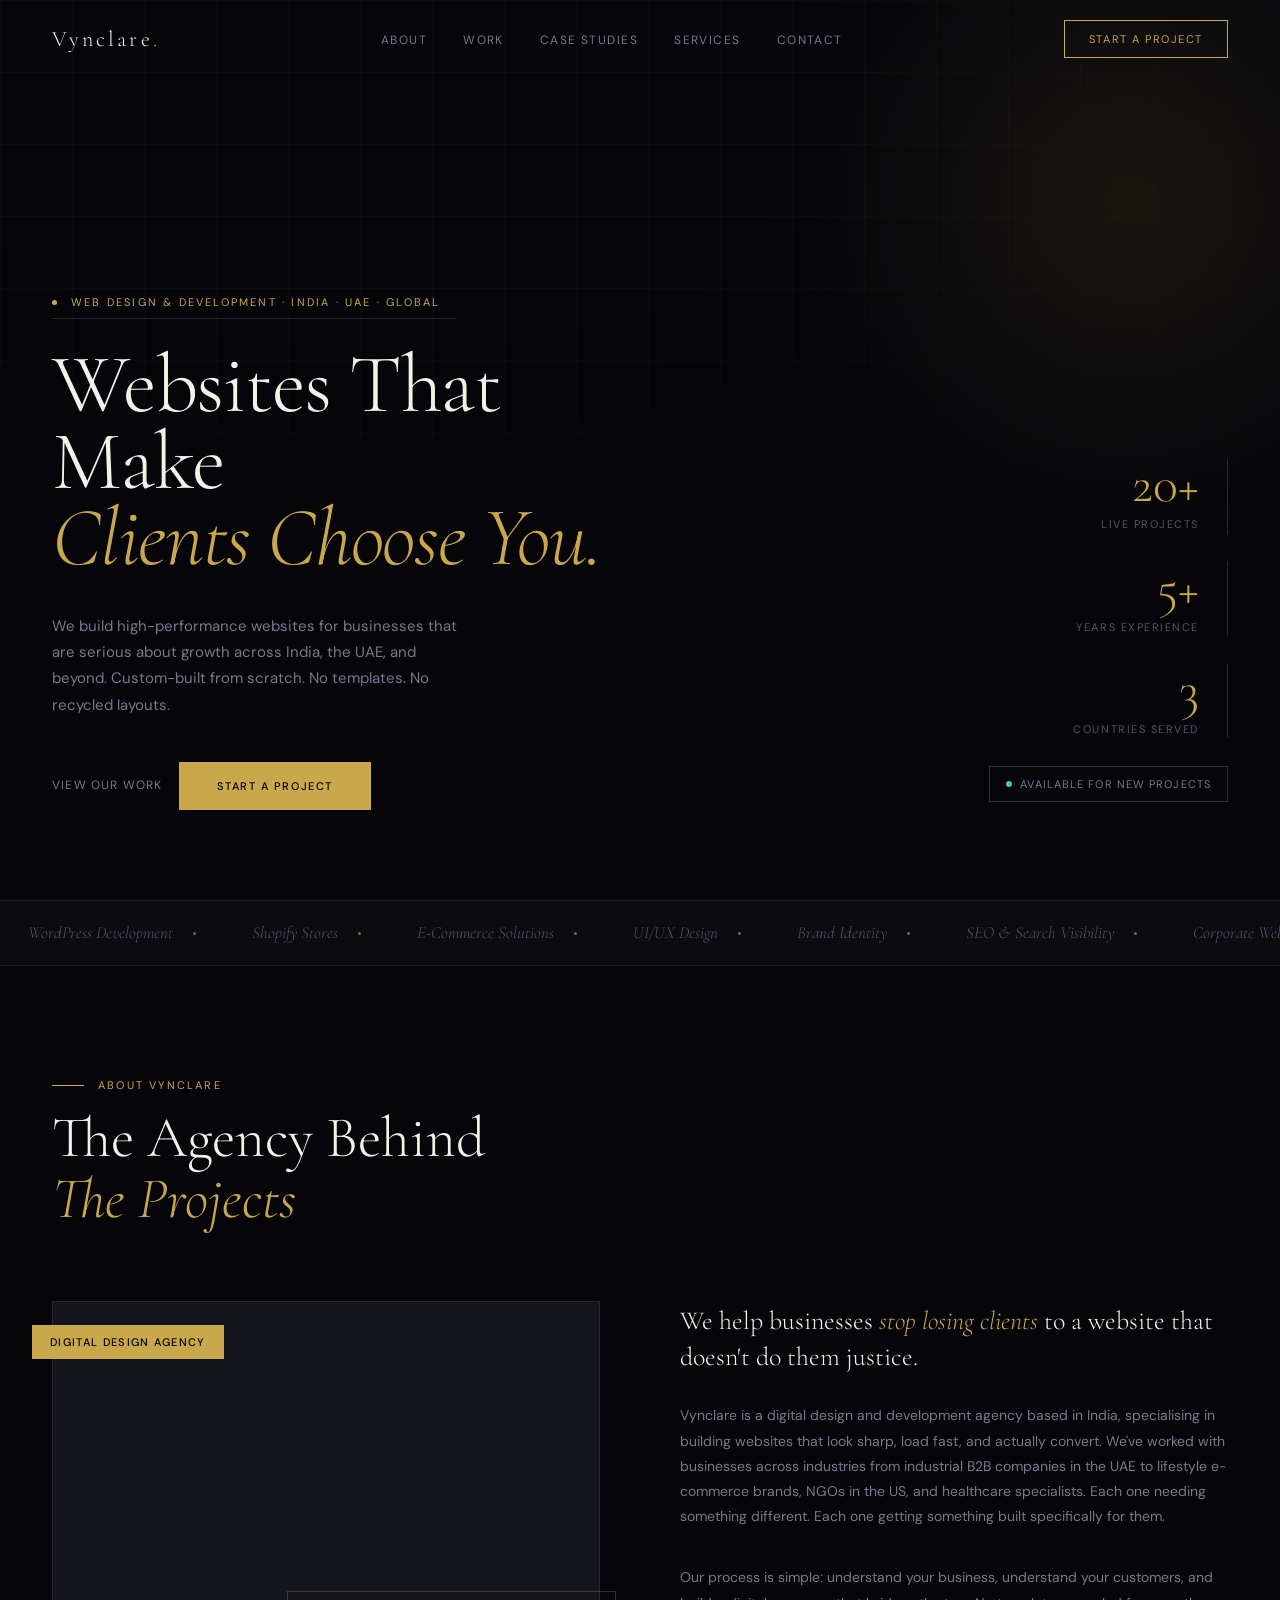
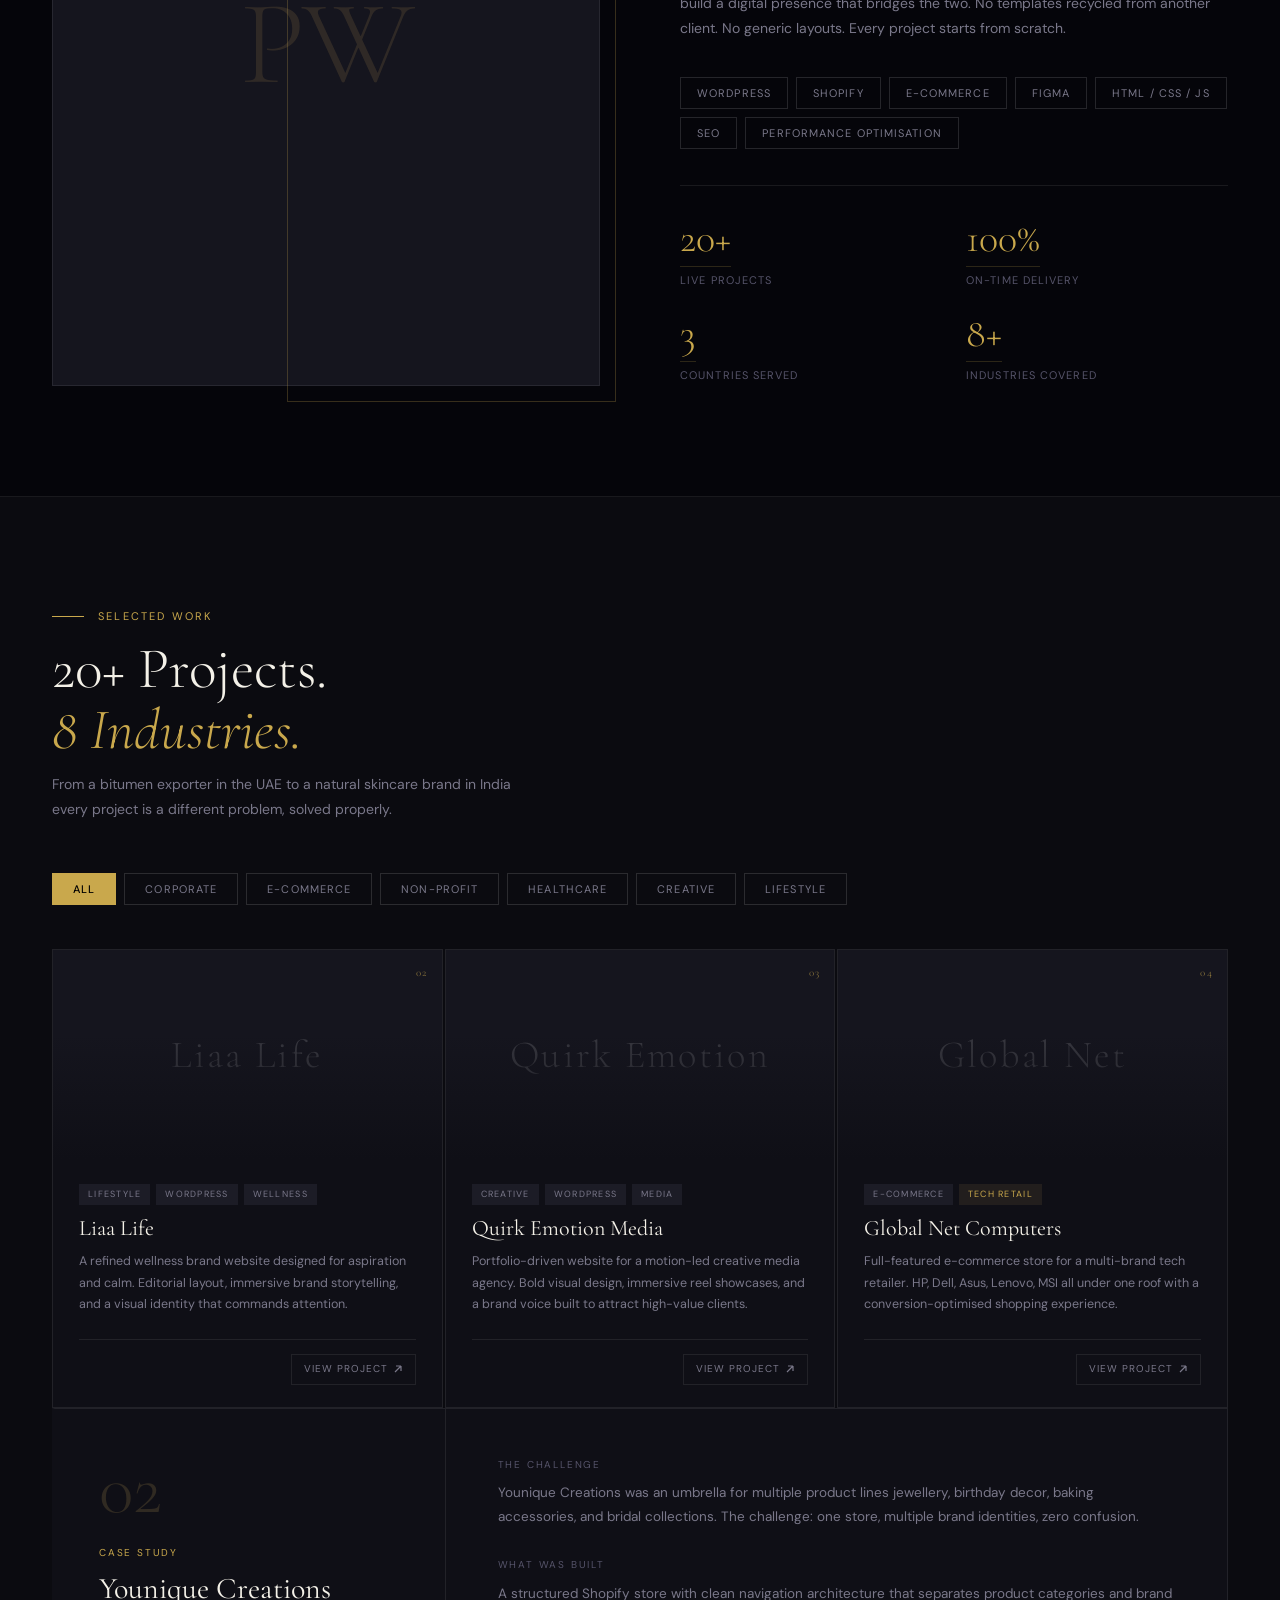
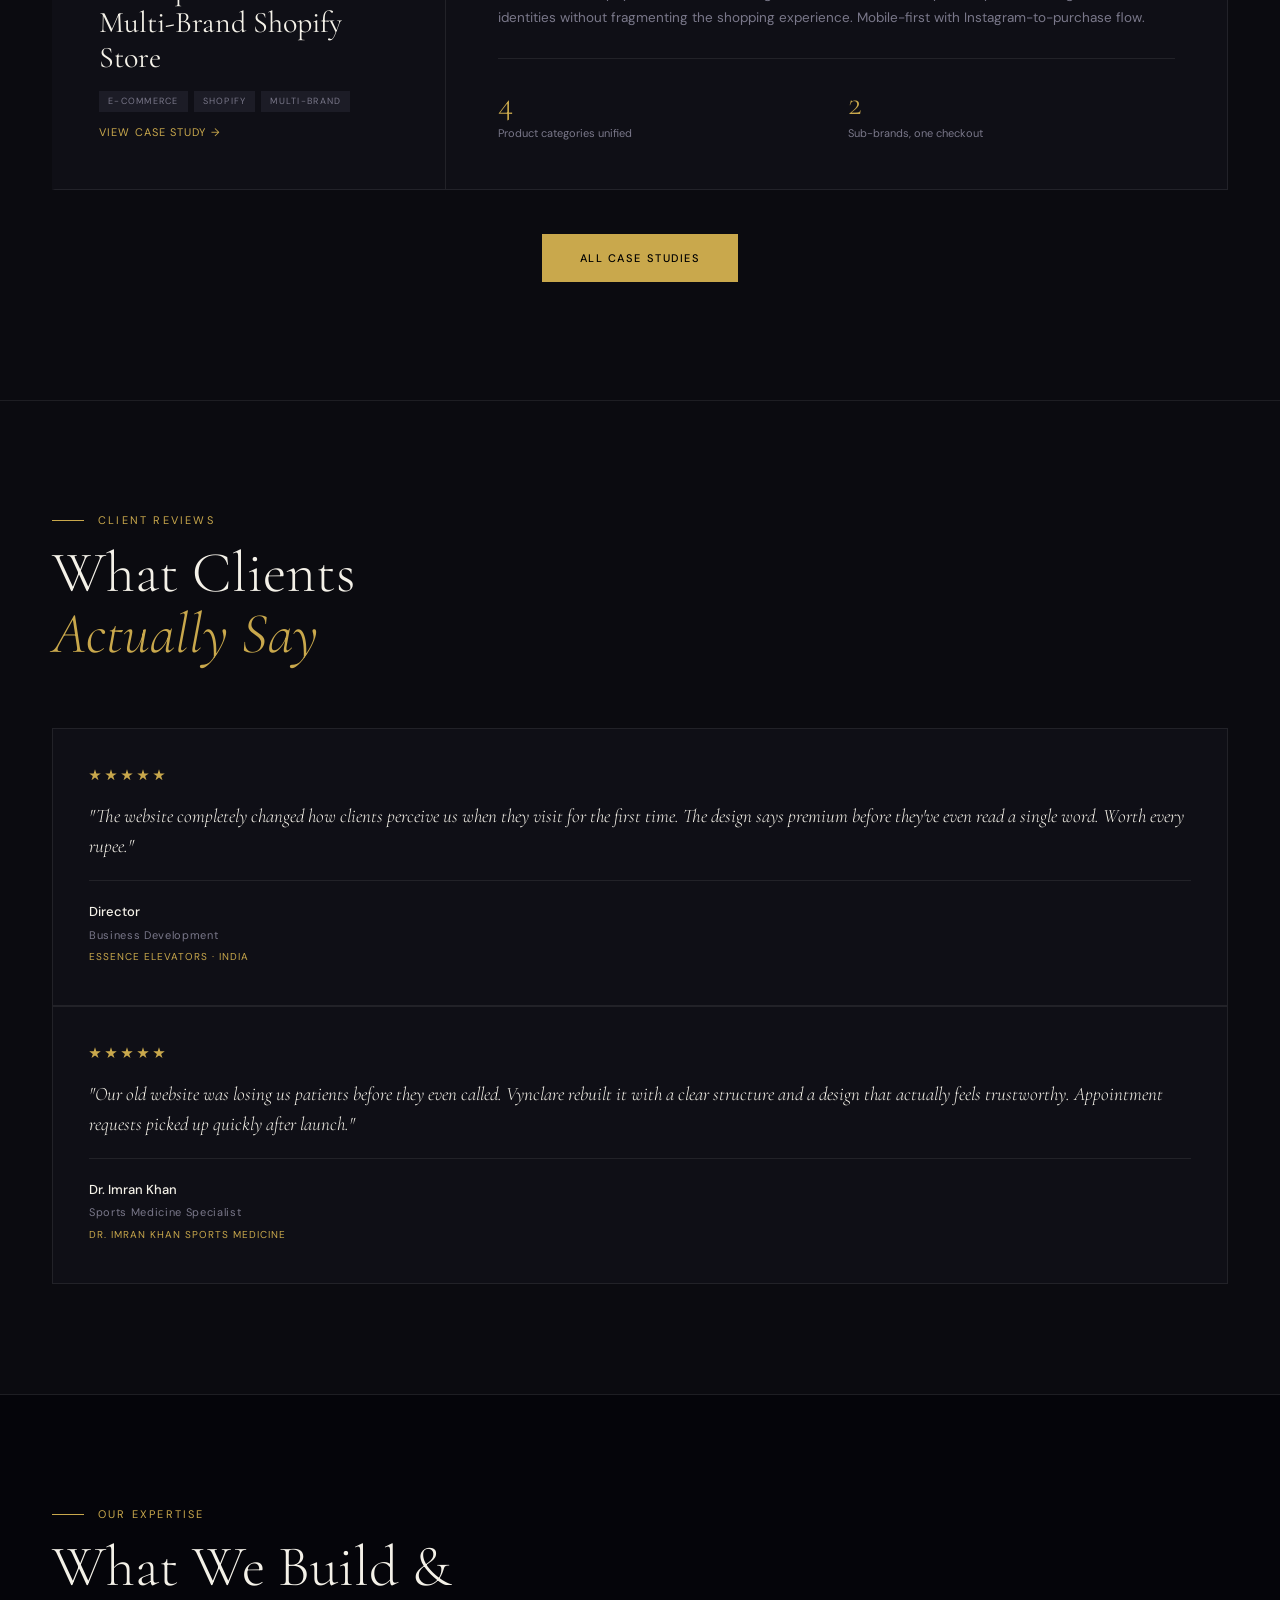
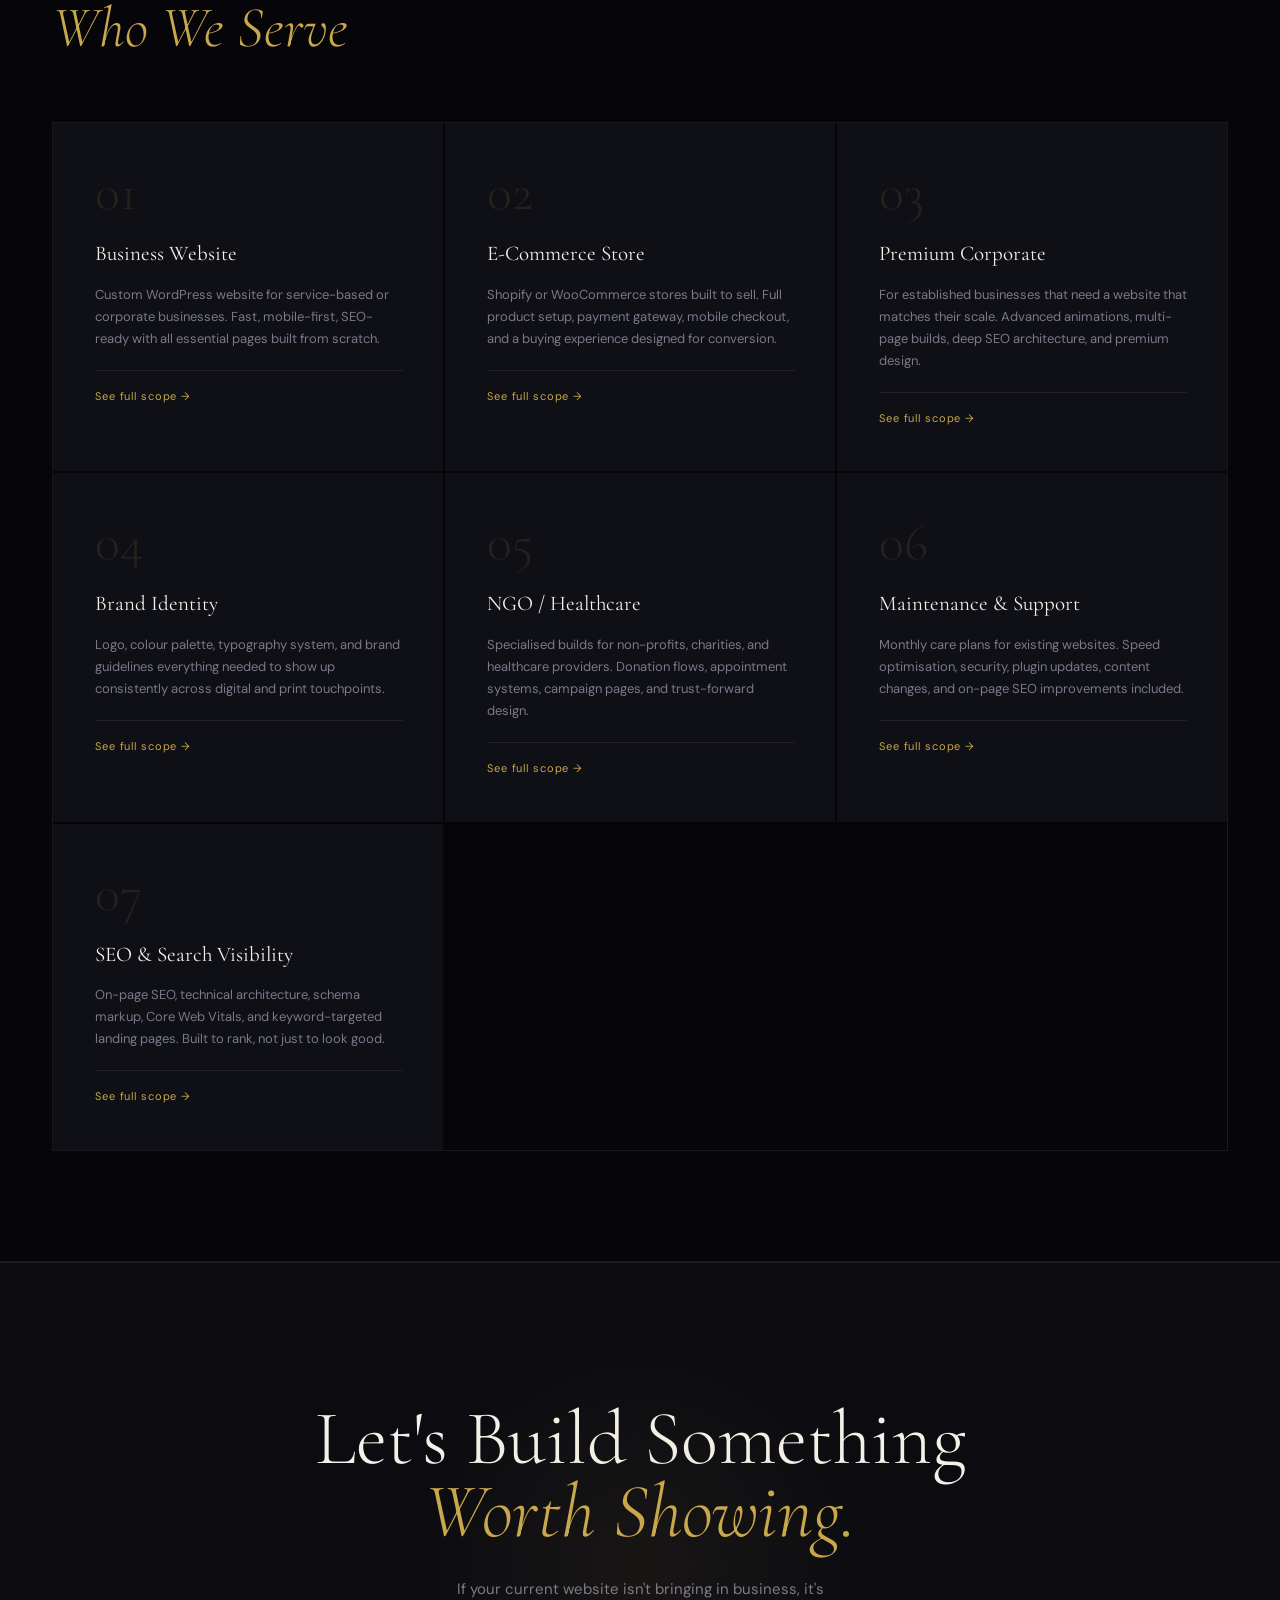
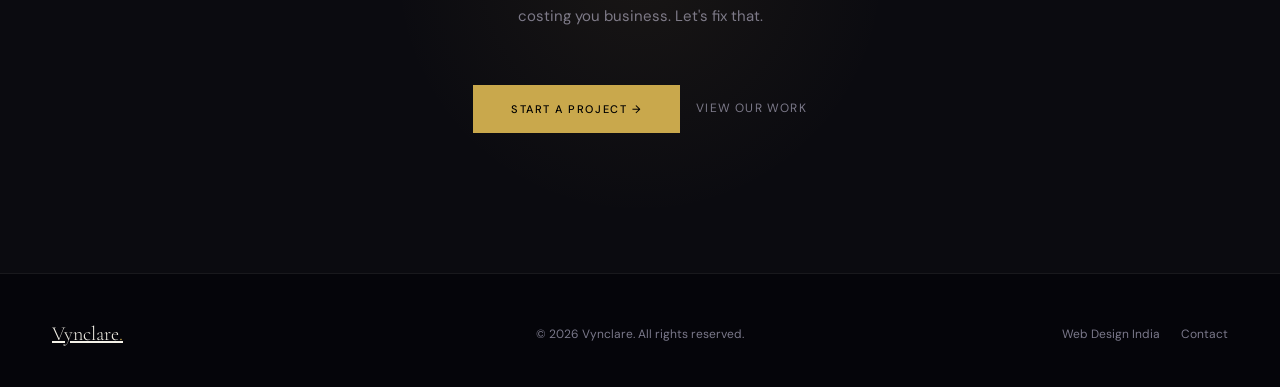
==== index.html @ ded84d5e "Add files via upload" ====
<!DOCTYPE html>
<html lang="en">
<head>
  <meta charset="UTF-8">
  <meta name="viewport" content="width=device-width, initial-scale=1.0">
  <title>Vynclare Web Design & Development Agency India | WordPress, Shopify, E-Commerce</title>
  <meta name="description" content="Vynclare builds high-performance websites for businesses across India, UAE, and beyond. WordPress, Shopify, e-commerce, NGO, healthcare, and premium corporate websites. Custom-built from scratch.">
  <meta name="robots" content="index, follow">
  <link rel="canonical" href="https://vynclare.in/">
  <meta property="og:title" content="Vynclare Web Design & Development Agency India">
  <meta property="og:description" content="Custom WordPress, Shopify, and e-commerce websites for businesses in India, UAE, and globally. 20+ live projects. 5+ years experience.">
  <meta property="og:type" content="website">
  <link rel="preconnect" href="https://fonts.googleapis.com">
  <link rel="preconnect" href="https://fonts.gstatic.com" crossorigin>
  <link href="https://fonts.googleapis.com/css2?family=Cormorant+Garamond:ital,wght@0,300;0,400;0,600;1,300;1,400;1,600&family=DM+Sans:ital,opsz,wght@0,9..40,300;0,9..40,400;0,9..40,500;1,9..40,300&display=swap" rel="stylesheet">
  <link rel="stylesheet" href="style.css">
  <script type="application/ld+json">
  {
    "@context": "https://schema.org",
    "@type": "ProfessionalService",
    "name": "Vynclare",
    "description": "Web design and development agency specialising in WordPress, Shopify, and custom e-commerce websites for businesses across India, UAE, and globally.",
    "url": "https://vynclare.in",
    "areaServed": [
      { "@type": "Country", "name": "India" },
      { "@type": "Country", "name": "United Arab Emirates" },
      { "@type": "Country", "name": "United States" }
    ],
    "serviceType": ["Web Design", "WordPress Development", "Shopify Development", "E-Commerce", "Brand Identity"],
    "knowsAbout": ["WordPress", "Shopify", "E-Commerce", "SEO", "Web Design", "UI/UX"]
  }
  </script>
</head>
<body>

<!-- NAV -->
<nav id="nav">
  <a href="index.html" class="nav-logo">Vynclare<span>.</span></a>
  <ul class="nav-links">
    <li><a href="about.html">About</a></li>
    <li><a href="portfolio.html">Work</a></li>
    <li><a href="case-studies.html">Case Studies</a></li>
    <li><a href="services.html">Services</a></li>
    <li><a href="contact.html">Contact</a></li>
  </ul>
  <a href="contact.html" class="nav-cta">Start a Project</a>
  <button class="ham" id="ham"><span></span><span></span><span></span></button>
</nav>
<div class="mob-menu" id="mob">
  <button class="mob-close" id="mobClose">✕</button>
  <a href="about.html" onclick="closeMob()">About</a>
  <a href="portfolio.html" onclick="closeMob()">Work</a>
  <a href="case-studies.html" onclick="closeMob()">Case Studies</a>
  <a href="services.html" onclick="closeMob()">Services</a>
  <a href="contact.html" onclick="closeMob()">Start a Project</a>
</div>

<!-- HERO -->
<section class="hero">
  <div class="hero-orb"></div>
  <div class="hero-left">
    <div class="hero-eyebrow fade">
      <span class="dot"></span>
      <span>Web Design &amp; Development · India · UAE · Global</span>
    </div>
    <h1 class="hero-title fade">
      Websites That Make<br>
      <em>Clients Choose You.</em>
    </h1>
    <p class="hero-body fade">We build high-performance websites for businesses that are serious about growth across India, the UAE, and beyond. Custom-built from scratch. No templates. No recycled layouts.</p>
    <div class="hero-actions fade">
      <a href="portfolio.html" class="btn-ghost">View Our Work</a>
      <a href="contact.html" class="btn-primary">Start a Project</a>
    </div>
  </div>
  <div class="hero-right">
    <div class="hero-stat-row fade">
      <div class="hero-stat-num">20+</div>
      <div class="hero-stat-label">Live Projects</div>
    </div>
    <div class="hero-stat-row fade">
      <div class="hero-stat-num">5+</div>
      <div class="hero-stat-label">Years Experience</div>
    </div>
    <div class="hero-stat-row fade">
      <div class="hero-stat-num">3</div>
      <div class="hero-stat-label">Countries Served</div>
    </div>
    <div class="hero-avail fade">
      <span class="avail-dot"></span>
      Available for New Projects
    </div>
  </div>
</section>

<!-- MARQUEE -->
<div class="marquee-wrap">
  <div class="marquee-track">
    <span class="marquee-item">WordPress Development <span class="marquee-sep"></span></span>
    <span class="marquee-item">Shopify Stores <span class="marquee-sep"></span></span>
    <span class="marquee-item">E-Commerce Solutions <span class="marquee-sep"></span></span>
    <span class="marquee-item">UI/UX Design <span class="marquee-sep"></span></span>
    <span class="marquee-item">Brand Identity <span class="marquee-sep"></span></span>
    <span class="marquee-item">SEO &amp; Search Visibility <span class="marquee-sep"></span></span>
    <span class="marquee-item">Corporate Websites <span class="marquee-sep"></span></span>
    <span class="marquee-item">Healthcare &amp; NGO <span class="marquee-sep"></span></span>
    <span class="marquee-item">WordPress Development <span class="marquee-sep"></span></span>
    <span class="marquee-item">Shopify Stores <span class="marquee-sep"></span></span>
    <span class="marquee-item">E-Commerce Solutions <span class="marquee-sep"></span></span>
    <span class="marquee-item">UI/UX Design <span class="marquee-sep"></span></span>
    <span class="marquee-item">Brand Identity <span class="marquee-sep"></span></span>
    <span class="marquee-item">SEO &amp; Search Visibility <span class="marquee-sep"></span></span>
    <span class="marquee-item">Corporate Websites <span class="marquee-sep"></span></span>
    <span class="marquee-item">Healthcare &amp; NGO <span class="marquee-sep"></span></span>
  </div>
</div>

<!-- ABOUT SNAPSHOT -->
<section class="section" id="about">
  <div class="section-eyebrow fade"><span class="line"></span><span>About Vynclare</span></div>
  <h2 class="section-title fade">The Agency Behind<br><em>The Projects</em></h2>
  <div class="about-grid">
    <div class="about-img-wrap fade">
      <div class="about-img-box"><div class="about-img-initials">PW</div></div>
      <div class="about-img-accent"></div>
      <div class="about-tag">Digital Design Agency</div>
    </div>
    <div class="about-content">
      <p class="about-lead fade">We help businesses <em>stop losing clients</em> to a website that doesn't do them justice.</p>
      <p class="about-body fade">Vynclare is a digital design and development agency based in India, specialising in building websites that look sharp, load fast, and actually convert. We've worked with businesses across industries from industrial B2B companies in the UAE to lifestyle e-commerce brands, NGOs in the US, and healthcare specialists. Each one needing something different. Each one getting something built specifically for them.</p>
      <p class="about-body fade">Our process is simple: understand your business, understand your customers, and build a digital presence that bridges the two. No templates recycled from another client. No generic layouts. Every project starts from scratch.</p>
      <div class="about-pills fade">
        <span class="pill">WordPress</span><span class="pill">Shopify</span><span class="pill">E-Commerce</span>
        <span class="pill">Figma</span><span class="pill">HTML / CSS / JS</span><span class="pill">SEO</span>
        <span class="pill">Performance Optimisation</span>
      </div>
      <div class="about-numbers fade">
        <div class="about-num-item"><div class="about-num">20+</div><div class="about-num-label">Live Projects</div></div>
        <div class="about-num-item"><div class="about-num">100%</div><div class="about-num-label">On-Time Delivery</div></div>
        <div class="about-num-item"><div class="about-num">3</div><div class="about-num-label">Countries Served</div></div>
        <div class="about-num-item"><div class="about-num">8+</div><div class="about-num-label">Industries Covered</div></div>
      </div>
    </div>
  </div>
</section>

<!-- SELECTED WORK -->
<section class="section" style="background:var(--dark);" id="work">
  <div class="section-eyebrow fade"><span class="line"></span><span>Selected Work</span></div>
  <h2 class="section-title fade">20+ Projects.<br><em>8 Industries.</em></h2>
  <p class="section-sub fade">From a bitumen exporter in the UAE to a natural skincare brand in India every project is a different problem, solved properly.</p>
  <div class="filter-wrap fade">
    <button class="filter-btn active" data-filter="all">All</button>
    <button class="filter-btn" data-filter="corporate">Corporate</button>
    <button class="filter-btn" data-filter="ecommerce">E-Commerce</button>
    <button class="filter-btn" data-filter="nonprofit">Non-Profit</button>
    <button class="filter-btn" data-filter="healthcare">Healthcare</button>
    <button class="filter-btn" data-filter="creative">Creative</button>
    <button class="filter-btn" data-filter="lifestyle">Lifestyle</button>
  </div>
  <div class="projects-grid">
    
    <div class="project-card fade" data-category="lifestyle">
      <div class="card-preview"><div class="card-preview-fallback"><span>Liaa Life</span></div><div class="card-overlay"></div><div class="card-num">02</div></div>
      <div class="card-body">
        <div class="card-tags"><span class="card-tag">Lifestyle</span><span class="card-tag">WordPress</span><span class="card-tag">Wellness</span></div>
        <div class="card-title">Liaa Life</div>
        <p class="card-desc">A refined wellness brand website designed for aspiration and calm. Editorial layout, immersive brand storytelling, and a visual identity that commands attention.</p>
        <div class="card-footer"><a href="portfolio.html" class="card-link">View Project <svg width="10" height="10" viewBox="0 0 10 10" fill="none"><path d="M2 8L8 2M8 2H3M8 2V7" stroke="currentColor" stroke-width="1.2"/></svg></a></div>
      </div>
    </div>
    <div class="project-card fade" data-category="creative">
      <div class="card-preview"><div class="card-preview-fallback"><span>Quirk Emotion</span></div><div class="card-overlay"></div><div class="card-num">03</div></div>
      <div class="card-body">
        <div class="card-tags"><span class="card-tag">Creative</span><span class="card-tag">WordPress</span><span class="card-tag">Media</span></div>
        <div class="card-title">Quirk Emotion Media</div>
        <p class="card-desc">Portfolio-driven website for a motion-led creative media agency. Bold visual design, immersive reel showcases, and a brand voice built to attract high-value clients.</p>
        <div class="card-footer"><a href="portfolio.html" class="card-link">View Project <svg width="10" height="10" viewBox="0 0 10 10" fill="none"><path d="M2 8L8 2M8 2H3M8 2V7" stroke="currentColor" stroke-width="1.2"/></svg></a></div>
      </div>
    </div>
    <div class="project-card fade" data-category="ecommerce">
      <div class="card-preview"><div class="card-preview-fallback"><span>Global Net</span></div><div class="card-overlay"></div><div class="card-num">04</div></div>
      <div class="card-body">
        <div class="card-tags"><span class="card-tag">E-Commerce</span><span class="card-tag gold">Tech Retail</span></div>
        <div class="card-title">Global Net Computers</div>
        <p class="card-desc">Full-featured e-commerce store for a multi-brand tech retailer. HP, Dell, Asus, Lenovo, MSI all under one roof with a conversion-optimised shopping experience.</p>
        <div class="card-footer"><a href="portfolio.html" class="card-link">View Project <svg width="10" height="10" viewBox="0 0 10 10" fill="none"><path d="M2 8L8 2M8 2H3M8 2V7" stroke="currentColor" stroke-width="1.2"/></svg></a></div>
      </div>
    </div>
    
      </div>
    </div>
    <div class="case-study fade">
      <div class="cs-left">
        <div><div class="cs-num">02</div><div class="cs-label">Case Study</div><div class="cs-title">Younique Creations Multi-Brand Shopify Store</div><div class="cs-tags"><span class="card-tag">E-Commerce</span><span class="card-tag">Shopify</span><span class="card-tag">Multi-Brand</span></div></div>
        <a href="case-studies.html#younique" class="cs-link">View Case Study →</a>
      </div>
      <div class="cs-right">
        <div class="cs-challenge"><div class="cs-section-label">The Challenge</div><p class="cs-text">Younique Creations was an umbrella for multiple product lines jewellery, birthday decor, baking accessories, and bridal collections. The challenge: one store, multiple brand identities, zero confusion.</p></div>
        <div class="cs-challenge"><div class="cs-section-label">What Was Built</div><p class="cs-text">A structured Shopify store with clean navigation architecture that separates product categories and brand identities without fragmenting the shopping experience. Mobile-first with Instagram-to-purchase flow.</p></div>
        <div class="cs-results"><div><div class="cs-result-num">4</div><div class="cs-result-label">Product categories unified</div></div><div><div class="cs-result-num">2</div><div class="cs-result-label">Sub-brands, one checkout</div></div></div>
      </div>
    </div>
  </div>
  <div style="text-align:center; margin-top:44px;">
    <a href="case-studies.html" class="btn-primary fade">All Case Studies</a>
  </div>
</section>

<!-- TESTIMONIALS -->
<section class="section" style="background:var(--dark);" id="reviews">
  <div class="section-eyebrow fade"><span class="line"></span><span>Client Reviews</span></div>
  <h2 class="section-title fade">What Clients<br><em>Actually Say</em></h2>
  <div class="testimonials-grid">
    
    </div>
    <div class="testi-card fade">
      <div class="testi-stars"><span class="testi-star"></span><span class="testi-star"></span><span class="testi-star"></span><span class="testi-star"></span><span class="testi-star"></span></div>
      <p class="testi-quote">"The website completely changed how clients perceive us when they visit for the first time. The design says premium before they've even read a single word. Worth every rupee."</p>
      <div class="testi-author"><div class="testi-name">Director</div><div class="testi-role">Business Development</div><div class="testi-company">Essence Elevators · India</div></div>
    </div>
    <div class="testi-card fade">
      <div class="testi-stars"><span class="testi-star"></span><span class="testi-star"></span><span class="testi-star"></span><span class="testi-star"></span><span class="testi-star"></span></div>
      <p class="testi-quote">"Our old website was losing us patients before they even called. Vynclare rebuilt it with a clear structure and a design that actually feels trustworthy. Appointment requests picked up quickly after launch."</p>
      <div class="testi-author"><div class="testi-name">Dr. Imran Khan</div><div class="testi-role">Sports Medicine Specialist</div><div class="testi-company">Dr. Imran Khan Sports Medicine</div></div>
    </div>
  </div>
</section>

<!-- SERVICES OVERVIEW -->
<section class="section">
  <div class="section-eyebrow fade"><span class="line"></span><span>Our Expertise</span></div>
  <h2 class="section-title fade">What We Build &amp;<br><em>Who We Serve</em></h2>
  <div class="services-grid">
    <div class="service-item fade"><div class="service-num">01</div><div class="service-title">Business Website</div><p class="service-desc">Custom WordPress website for service-based or corporate businesses. Fast, mobile-first, SEO-ready with all essential pages built from scratch.</p><div class="service-price"><a href="services.html#business-website" style="color:var(--gold); text-decoration:none;">See full scope →</a></div></div>
    <div class="service-item fade"><div class="service-num">02</div><div class="service-title">E-Commerce Store</div><p class="service-desc">Shopify or WooCommerce stores built to sell. Full product setup, payment gateway, mobile checkout, and a buying experience designed for conversion.</p><div class="service-price"><a href="services.html#ecommerce" style="color:var(--gold); text-decoration:none;">See full scope →</a></div></div>
    <div class="service-item fade"><div class="service-num">03</div><div class="service-title">Premium Corporate</div><p class="service-desc">For established businesses that need a website that matches their scale. Advanced animations, multi-page builds, deep SEO architecture, and premium design.</p><div class="service-price"><a href="services.html#premium-corporate" style="color:var(--gold); text-decoration:none;">See full scope →</a></div></div>
    <div class="service-item fade"><div class="service-num">04</div><div class="service-title">Brand Identity</div><p class="service-desc">Logo, colour palette, typography system, and brand guidelines everything needed to show up consistently across digital and print touchpoints.</p><div class="service-price"><a href="services.html#brand-identity" style="color:var(--gold); text-decoration:none;">See full scope →</a></div></div>
    <div class="service-item fade"><div class="service-num">05</div><div class="service-title">NGO / Healthcare</div><p class="service-desc">Specialised builds for non-profits, charities, and healthcare providers. Donation flows, appointment systems, campaign pages, and trust-forward design.</p><div class="service-price"><a href="services.html#ngo-healthcare" style="color:var(--gold); text-decoration:none;">See full scope →</a></div></div>
    <div class="service-item fade"><div class="service-num">06</div><div class="service-title">Maintenance &amp; Support</div><p class="service-desc">Monthly care plans for existing websites. Speed optimisation, security, plugin updates, content changes, and on-page SEO improvements included.</p><div class="service-price"><a href="services.html#maintenance" style="color:var(--gold); text-decoration:none;">See full scope →</a></div></div>
<div class="service-item fade"><div class="service-num">07</div><div class="service-title">SEO &amp; Search Visibility</div><p class="service-desc">On-page SEO, technical architecture, schema markup, Core Web Vitals, and keyword-targeted landing pages. Built to rank, not just to look good.</p><div class="service-price"><a href="services.html#seo" style="color:var(--gold); text-decoration:none;">See full scope &#8594;</a></div></div>
  </div>
</section>

<!-- CTA -->
<section class="cta-section">
  <div class="cta-title fade">Let's Build Something<br><em>Worth Showing.</em></div>
  <p class="cta-sub fade">If your current website isn't bringing in business, it's costing you business. Let's fix that.</p>
  <div class="cta-actions fade">
    <a href="contact.html" class="btn-primary">Start a Project →</a>
    <a href="portfolio.html" class="btn-ghost">View Our Work</a>
  </div>
</section>

<!-- FOOTER -->
<footer>
  <a href="index.html" class="footer-logo">Vynclare<span>.</span></a>
  <p>© 2026 Vynclare. All rights reserved.</p>
  <div class="footer-right">
    <a href="web-design-agency-india.html" style="color:var(--muted); font-size:12px; text-decoration:none; margin-right:18px;">Web Design India</a>
    <a href="contact.html" style="color:var(--muted); font-size:12px; text-decoration:none;">Contact</a>
  </div>
</footer>

<script src="script.js"></script>
</body>
</html>
---- style.css ----
*,*::before,*::after{box-sizing:border-box;margin:0;padding:0}
:root{
  --black:#06060a;
  --dark:#0c0c12;
  --card:#111118;
  --card2:#18181f;
  --border:#ffffff10;
  --border2:#ffffff1e;
  --gold:#c8a456;
  --gold2:#e4cc88;
  --goldfaint:rgba(200,164,86,.08);
  --white:#f5f2ea;
  --muted:#7e7c8a;
  --muted2:#5a5866;
  --tag:#1c1c26;
}
html{scroll-behavior:smooth}
body{background:var(--black);color:var(--white);font-family:'DM Sans',sans-serif;font-size:15px;line-height:1.65;overflow-x:hidden}
::selection{background:var(--gold);color:#000}
::-webkit-scrollbar{width:3px}
::-webkit-scrollbar-track{background:var(--black)}
::-webkit-scrollbar-thumb{background:var(--gold)}

/* ── NAV ── */
nav{position:fixed;top:0;left:0;right:0;z-index:200;padding:18px 52px;display:flex;justify-content:space-between;align-items:center;border-bottom:1px solid transparent;transition:border-color .3s,background .3s}
nav.scrolled{background:rgba(6,6,10,.96);border-bottom-color:var(--border);backdrop-filter:blur(12px)}
.nav-logo{font-family:'Cormorant Garamond',serif;font-size:20px;font-weight:300;letter-spacing:.1em;color:var(--white);text-decoration:none}
.nav-logo span{color:var(--gold)}
.nav-links{display:flex;gap:36px;list-style:none;align-items:center}
.nav-links a{color:var(--muted);text-decoration:none;font-size:12px;letter-spacing:.12em;text-transform:uppercase;transition:color .2s}
.nav-links a:hover{color:var(--white)}
.nav-cta{background:transparent;border:1px solid var(--gold);color:var(--gold);padding:9px 24px;font-size:11px;letter-spacing:.12em;text-transform:uppercase;text-decoration:none;transition:all .25s}
.nav-cta:hover{background:var(--gold);color:#000}

/* ── HERO ── */
.hero{min-height:100vh;display:grid;grid-template-columns:1fr 1fr;align-items:flex-end;gap:0;padding:0 52px 90px;position:relative;overflow:hidden}
.hero::before{content:'';position:absolute;inset:0;background-image:linear-gradient(rgba(200,164,86,.035) 1px,transparent 1px),linear-gradient(90deg,rgba(200,164,86,.035) 1px,transparent 1px);background-size:72px 72px;-webkit-mask-image:radial-gradient(ellipse 90% 70% at 30% 10%,#000 30%,transparent 100%);mask-image:radial-gradient(ellipse 90% 70% at 30% 10%,#000 30%,transparent 100%)}
.hero-orb{position:absolute;width:700px;height:700px;border-radius:50%;background:radial-gradient(circle,rgba(200,164,86,.09) 0%,transparent 65%);top:-160px;right:-200px;pointer-events:none}
.hero-left{}
.hero-eyebrow{display:inline-flex;align-items:center;gap:14px;margin-bottom:28px;padding:7px 16px 7px 0;border-bottom:1px solid var(--border2)}
.hero-eyebrow .dot{width:5px;height:5px;border-radius:50%;background:var(--gold);flex-shrink:0}
.hero-eyebrow span{font-size:11px;letter-spacing:.2em;text-transform:uppercase;color:var(--gold)}
.hero-title{font-family:'Cormorant Garamond',serif;font-size:clamp(54px,6.5vw,96px);font-weight:300;line-height:.92;letter-spacing:-.015em;margin-bottom:36px}
.hero-title em{font-style:italic;color:var(--gold);display:block}
.hero-body{font-size:15px;color:var(--muted);max-width:420px;line-height:1.75;margin-bottom:44px}
.hero-actions{display:flex;gap:16px;align-items:center}
.btn-primary{background:var(--gold);color:#000;padding:14px 34px;font-size:12px;letter-spacing:.1em;text-transform:uppercase;text-decoration:none;font-weight:500;transition:background .2s;display:inline-block}
.btn-primary:hover{background:var(--gold2)}
.btn-ghost{color:var(--muted);font-size:12px;letter-spacing:.1em;text-transform:uppercase;text-decoration:none;display:inline-flex;align-items:center;gap:8px;transition:color .2s}
.btn-ghost:hover{color:var(--white)}


.hero-right{display:flex;flex-direction:column;align-items:flex-end;gap:28px;padding-bottom:8px}
.hero-stat-row{display:flex;flex-direction:column;align-items:flex-end;border-right:1px solid var(--border2);padding-right:28px}
.hero-stat-num{font-family:'Cormorant Garamond',serif;font-size:52px;font-weight:300;color:var(--gold);line-height:1}
.hero-stat-label{font-size:11px;letter-spacing:.14em;text-transform:uppercase;color:var(--muted2);margin-top:4px}
.hero-avail{display:inline-flex;align-items:center;gap:8px;padding:8px 16px;border:1px solid var(--border2);font-size:11px;letter-spacing:.1em;text-transform:uppercase;color:var(--muted)}
.avail-dot{width:6px;height:6px;border-radius:50%;background:#3ecf8e;animation:pulse 2s infinite}
@keyframes pulse{0%,100%{opacity:1}50%{opacity:.4}}

/* ── MARQUEE ── */
.marquee-wrap{overflow:hidden;border-top:1px solid var(--border);border-bottom:1px solid var(--border);padding:18px 0;background:var(--dark)}
.marquee-track{display:flex;animation:marquee 35s linear infinite;white-space:nowrap}
.marquee-item{display:inline-flex;align-items:center;gap:20px;padding:0 28px;font-family:'Cormorant Garamond',serif;font-size:17px;font-style:italic;font-weight:300;color:var(--muted2)}
.marquee-sep{width:3px;height:3px;border-radius:50%;background:var(--gold);opacity:.6;flex-shrink:0}
@keyframes marquee{from{transform:translateX(0)}to{transform:translateX(-50%)}}

/* ── SECTIONS ── */
.section{padding:110px 52px}
.section-eyebrow{display:flex;align-items:center;gap:14px;margin-bottom:14px}
.section-eyebrow .line{width:32px;height:1px;background:var(--gold)}
.section-eyebrow span{font-size:11px;letter-spacing:.2em;text-transform:uppercase;color:var(--gold)}
.section-title{font-family:'Cormorant Garamond',serif;font-size:clamp(38px,4.5vw,62px);font-weight:300;line-height:1.05;margin-bottom:12px}
.section-title em{font-style:italic;color:var(--gold)}
.section-sub{font-size:14px;color:var(--muted);max-width:480px;line-height:1.75}

/* ── ABOUT ── */
.about-grid{display:grid;grid-template-columns:1fr 1fr;gap:80px;align-items:center;margin-top:72px}
.about-img-wrap{position:relative}
.about-img-box{width:100%;aspect-ratio:4/5;background:var(--card2);border:1px solid var(--border);overflow:hidden;position:relative;display:flex;align-items:center;justify-content:center}
.about-img-initials{font-family:'Cormorant Garamond',serif;font-size:120px;font-weight:300;color:rgba(200,164,86,.15);letter-spacing:-.02em}
.about-img-accent{position:absolute;bottom:-16px;right:-16px;width:60%;height:60%;border:1px solid var(--gold);opacity:.25}
.about-tag{position:absolute;top:24px;left:-20px;background:var(--gold);color:#000;padding:8px 18px;font-size:11px;letter-spacing:.12em;text-transform:uppercase;font-weight:500}
.about-content{}
.about-lead{font-family:'Cormorant Garamond',serif;font-size:26px;font-weight:300;line-height:1.4;color:var(--white);margin-bottom:28px}
.about-lead em{font-style:italic;color:var(--gold)}
.about-body{font-size:14px;color:var(--muted);line-height:1.8;margin-bottom:36px}
.about-pills{display:flex;flex-wrap:wrap;gap:8px;margin-bottom:36px}
.pill{padding:6px 16px;border:1px solid var(--border2);font-size:11px;letter-spacing:.1em;text-transform:uppercase;color:var(--muted)}
.about-numbers{display:grid;grid-template-columns:1fr 1fr;gap:24px;padding-top:32px;border-top:1px solid var(--border)}
.about-num-item{}
.about-num{font-family:'Cormorant Garamond',serif;font-size:40px;font-weight:300;color:var(--gold);line-height:1}
.about-num-label{font-size:11px;letter-spacing:.1em;text-transform:uppercase;color:var(--muted2);margin-top:4px}

/* ── FILTERS ── */
.filter-wrap{display:flex;gap:8px;flex-wrap:wrap;margin:52px 0 44px}
.filter-btn{padding:8px 20px;border:1px solid var(--border2);background:transparent;color:var(--muted);font-size:11px;letter-spacing:.1em;text-transform:uppercase;cursor:pointer;transition:all .2s;font-family:'DM Sans',sans-serif}
.filter-btn:hover{border-color:var(--gold);color:var(--white)}
.filter-btn.active{background:var(--gold);border-color:var(--gold);color:#000;font-weight:500}

/* ── PROJECT GRID ── */
.projects-grid{display:grid;grid-template-columns:repeat(3,1fr);gap:2px}
.project-card{background:var(--card);border:1px solid var(--border);overflow:hidden;transition:transform .35s,border-color .25s;position:relative;display:flex;flex-direction:column}
.project-card:hover{border-color:var(--border2);transform:translateY(-4px)}
.project-card.hidden{display:none}
.card-preview{height:210px;position:relative;overflow:hidden;background:var(--card2)}
.card-preview iframe{width:160%;height:160%;border:none;transform:scale(.625);transform-origin:top left;pointer-events:none}
.card-preview-fallback{width:100%;height:100%;display:flex;align-items:center;justify-content:center}
.card-preview-fallback span{font-family:'Cormorant Garamond',serif;font-size:clamp(22px,3vw,42px);font-weight:300;letter-spacing:.06em;color:rgba(255,255,255,.15)}
.card-overlay{position:absolute;inset:0;background:linear-gradient(to bottom,transparent 40%,var(--card) 100%)}
.card-num{position:absolute;top:14px;right:14px;font-family:'Cormorant Garamond',serif;font-size:11px;color:var(--gold);letter-spacing:.12em;opacity:.6}
.card-body{padding:24px 26px 22px;flex:1;display:flex;flex-direction:column;gap:10px}
.card-tags{display:flex;gap:6px;flex-wrap:wrap}
.card-tag{background:var(--tag);color:var(--muted);font-size:9px;letter-spacing:.14em;text-transform:uppercase;padding:3px 9px}
.card-tag.gold{background:rgba(200,164,86,.1);color:var(--gold)}
.card-title{font-family:'Cormorant Garamond',serif;font-size:22px;font-weight:400;line-height:1.2;color:var(--white)}
.card-desc{font-size:12.5px;color:var(--muted);line-height:1.7;flex:1}
.card-footer{display:flex;align-items:center;justify-content:flex-end;margin-top:14px;padding-top:14px;border-top:1px solid var(--border)}
.card-price-inr{font-family:'Cormorant Garamond',serif;font-size:19px;font-weight:400;color:var(--gold);line-height:1}
.card-price-usd{font-size:10px;color:var(--muted2);margin-top:2px;letter-spacing:.04em}
.card-link{display:inline-flex;align-items:center;gap:5px;color:var(--muted);font-size:10px;letter-spacing:.1em;text-transform:uppercase;text-decoration:none;border:1px solid var(--border);padding:6px 12px;transition:all .2s}
.card-link:hover{color:var(--gold);border-color:var(--gold)}
.card-link svg{transition:transform .2s}
.card-link:hover svg{transform:translate(2px,-2px)}

/* ── CASE STUDIES ── */
.case-studies{display:flex;flex-direction:column;gap:2px;margin-top:70px}
.case-study{display:grid;grid-template-columns:1fr 2fr;gap:0;background:var(--card);border:1px solid var(--border);overflow:hidden;transition:border-color .25s}
.case-study:hover{border-color:var(--border2)}
.cs-left{padding:48px 44px;border-right:1px solid var(--border);display:flex;flex-direction:column;justify-content:space-between}
.cs-num{font-family:'Cormorant Garamond',serif;font-size:72px;font-weight:300;color:rgba(200,164,86,.18);line-height:.9;margin-bottom:24px}
.cs-label{font-size:10px;letter-spacing:.18em;text-transform:uppercase;color:var(--gold);margin-bottom:10px}
.cs-title{font-family:'Cormorant Garamond',serif;font-size:30px;font-weight:400;line-height:1.15;color:var(--white);margin-bottom:16px}
.cs-tags{display:flex;gap:6px;flex-wrap:wrap}
.cs-right{padding:48px 52px;display:flex;flex-direction:column;justify-content:space-between;gap:28px}
.cs-challenge{}
.cs-section-label{font-size:10px;letter-spacing:.18em;text-transform:uppercase;color:var(--muted2);margin-bottom:8px}
.cs-text{font-size:13.5px;color:var(--muted);line-height:1.78}
.cs-results{display:grid;grid-template-columns:repeat(2,1fr);gap:24px;padding-top:28px;border-top:1px solid var(--border)}
.cs-result-num{font-family:'Cormorant Garamond',serif;font-size:34px;font-weight:300;color:var(--gold);line-height:1}
.cs-result-label{font-size:11px;color:var(--muted);line-height:1.5;margin-top:4px}
.cs-link{display:inline-flex;align-items:center;gap:8px;color:var(--gold);font-size:11px;letter-spacing:.1em;text-transform:uppercase;text-decoration:none;margin-top:4px;transition:gap .2s}
.cs-link:hover{gap:12px}

/* ── TESTIMONIALS ── */
.testimonials-grid{display:grid;grid-template-columns:repeat(3,1fr);gap:2px;margin-top:64px}
.testi-card{background:var(--card);border:1px solid var(--border);padding:40px 36px;display:flex;flex-direction:column;gap:20px;transition:border-color .25s}
.testi-card:hover{border-color:var(--border2)}
.testi-stars{display:flex;gap:4px}
.testi-star{width:12px;height:12px;background:var(--gold);clip-path:polygon(50% 0%,61% 35%,98% 35%,68% 57%,79% 91%,50% 70%,21% 91%,32% 57%,2% 35%,39% 35%)}
.testi-quote{font-family:'Cormorant Garamond',serif;font-size:19px;font-weight:300;font-style:italic;line-height:1.55;color:var(--white);flex:1}

.testi-author{display:flex;flex-direction:column;gap:3px;padding-top:20px;border-top:1px solid var(--border)}
.testi-name{font-size:13px;font-weight:500;color:var(--white)}
.testi-role{font-size:11px;color:var(--muted);letter-spacing:.06em}
.testi-company{font-size:10px;color:var(--gold);letter-spacing:.1em;text-transform:uppercase;margin-top:2px}

/* ── SERVICES ── */
.services-grid{display:grid;grid-template-columns:repeat(3,1fr);gap:2px;margin-top:64px;border:1px solid var(--border)}
.service-item{padding:44px 40px;background:var(--card);border:none;transition:background .25s;position:relative}
.service-item:hover{background:var(--card2)}
.service-num{font-family:'Cormorant Garamond',serif;font-size:52px;font-weight:300;color:rgba(200,164,86,.12);line-height:1;margin-bottom:18px}
.service-title{font-family:'Cormorant Garamond',serif;font-size:21px;font-weight:400;margin-bottom:12px}
.service-desc{font-size:13px;color:var(--muted);line-height:1.7;margin-bottom:20px}
.service-price{font-size:11px;letter-spacing:.08em;color:var(--gold);border-top:1px solid var(--border);padding-top:16px}

/* ── CTA ── */
.cta-section{padding:140px 52px;text-align:center;border-top:1px solid var(--border);background:var(--dark);position:relative;overflow:hidden}
.cta-section::before{content:'';position:absolute;width:500px;height:500px;border-radius:50%;background:radial-gradient(circle,rgba(200,164,86,.07) 0%,transparent 70%);top:50%;left:50%;transform:translate(-50%,-50%);pointer-events:none}
.cta-title{font-family:'Cormorant Garamond',serif;font-size:clamp(44px,6vw,86px);font-weight:300;line-height:.95;margin-bottom:28px}
.cta-title em{font-style:italic;color:var(--gold);display:block}
.cta-sub{color:var(--muted);font-size:15px;max-width:400px;margin:0 auto 56px;line-height:1.75}
.cta-actions{display:flex;gap:16px;justify-content:center;align-items:center}

/* ── FOOTER ── */
footer{padding:36px 52px;border-top:1px solid var(--border);display:grid;grid-template-columns:1fr 1fr 1fr;align-items:center}
.footer-logo{font-family:'Cormorant Garamond',serif;font-size:20px;font-weight:300;color:var(--white)}
.footer-logo span{color:var(--gold)}
footer p{font-size:12px;color:var(--muted);text-align:center}
.footer-right{text-align:right;font-size:12px;color:var(--muted)}

/* ── FADE ── */
.fade{opacity:0;transform:translateY(24px);transition:opacity .7s ease,transform .7s ease}
.fade.visible{opacity:1;transform:none}

/* ── PRINT / PDF ── */
@media print {
  *, *::before, *::after { -webkit-print-color-adjust: exact !important; print-color-adjust: exact !important; color-adjust: exact !important; }
  body { background: var(--black) !important; }
  .fade { opacity: 1 !important; transform: none !important; transition: none !important; }
  nav { position: relative !important; background: var(--black) !important; }
  .hero { min-height: auto !important; page-break-after: always; }
  .hero::before { display: none !important; }
  .hero-orb { display: none !important; }
  .marquee-track { animation: none !important; }
  .card-preview iframe { display: none !important; }
  .card-preview-fallback { display: flex !important; }
  .card-preview { background: var(--card2) !important; }
  .section { page-break-inside: avoid; }
  .project-card { page-break-inside: avoid; }
  .case-study { page-break-inside: avoid; }
  @page { margin: 0; size: A4 landscape; }
}

@media(max-width:1024px){
  .projects-grid{grid-template-columns:repeat(2,1fr)}
  .services-grid{grid-template-columns:repeat(2,1fr)}
  .testimonials-grid{grid-template-columns:repeat(2,1fr)}
  .about-grid{grid-template-columns:1fr;gap:48px}
  .about-img-wrap{max-width:340px}
  .cs-results{grid-template-columns:1fr}
}
@media(max-width:768px){
  nav{padding:16px 20px}
  .nav-links,.nav-cta{display:none}
  .hero{grid-template-columns:1fr;padding:120px 20px 60px;min-height:auto;gap:48px}
  .hero-right{align-items:flex-start;flex-direction:row;flex-wrap:wrap}
  .hero-stat-row{align-items:flex-start;border-right:none;border-bottom:1px solid var(--border2);padding-right:0;padding-bottom:16px}
  .section{padding:72px 20px}
  .projects-grid{grid-template-columns:1fr}
  .services-grid{grid-template-columns:1fr}
  .testimonials-grid{grid-template-columns:1fr}
  .case-study{grid-template-columns:1fr}
  .cs-left{border-right:none;border-bottom:1px solid var(--border)}
  .cta-section{padding:80px 20px}
  footer{grid-template-columns:1fr;gap:12px;text-align:center}
  .footer-right{text-align:center}

  
  
  
  textarea
  
  
  
}

/* ── PAGE HERO (inner pages) ── */
.page-hero { padding: 160px 52px 80px; position: relative; overflow: hidden; }
.page-hero-inner { position: relative; z-index: 1; max-width: 700px; }
.page-hero-orb { position: absolute; width: 600px; height: 600px; border-radius: 50%; background: radial-gradient(circle, rgba(200,164,86,.07) 0%, transparent 65%); top: -100px; right: -150px; pointer-events: none; }
.breadcrumb { display: flex; align-items: center; gap: 8px; font-size: 11px; letter-spacing: .1em; text-transform: uppercase; color: var(--muted2); margin-bottom: 28px; }
.breadcrumb a { color: var(--muted2); text-decoration: none; transition: color .2s; }
.breadcrumb a:hover { color: var(--gold); }
.breadcrumb .sep { color: var(--muted2); opacity: .4; }

/* ── HAMBURGER ── */
.ham { display: none; flex-direction: column; gap: 5px; cursor: pointer; padding: 4px; background: none; border: none; }
.ham span { display: block; width: 22px; height: 1px; background: var(--white); transition: .3s; }
.mob-menu { display: none; position: fixed; inset: 0; z-index: 199; background: var(--black); flex-direction: column; align-items: center; justify-content: center; gap: 40px; }
.mob-menu.open { display: flex; }
.mob-menu a { font-family: 'Cormorant Garamond', serif; font-size: 32px; font-weight: 300; color: var(--white); text-decoration: none; letter-spacing: .04em; transition: color .2s; }
.mob-menu a:hover { color: var(--gold); }
.mob-close { position: absolute; top: 22px; right: 28px; font-size: 28px; cursor: pointer; color: var(--muted); background: none; border: none; }

/* ── NAV ACTIVE ── */
.nav-links a.active { color: var(--white); }

/* ── SERVICES PAGE ── */
.services-detail { display: flex; flex-direction: column; gap: 0; margin-top: 70px; }
.service-row { display: grid; grid-template-columns: 1fr 2fr; gap: 0; background: var(--card); border: 1px solid var(--border); overflow: hidden; transition: border-color .25s; margin-bottom: 2px; }
.service-row:hover { border-color: var(--border2); }
.sr-left { padding: 52px 48px; border-right: 1px solid var(--border); display: flex; flex-direction: column; justify-content: space-between; }
.sr-num { font-family: 'Cormorant Garamond', serif; font-size: 72px; font-weight: 300; color: rgba(200,164,86,.12); line-height: .9; margin-bottom: 20px; }
.sr-title { font-family: 'Cormorant Garamond', serif; font-size: 28px; font-weight: 400; line-height: 1.15; color: var(--white); margin-bottom: 12px; }
.sr-tags { display: flex; gap: 6px; flex-wrap: wrap; }
.sr-tag { background: var(--tag); color: var(--muted); font-size: 9px; letter-spacing: .14em; text-transform: uppercase; padding: 3px 9px; }
.sr-right { padding: 52px 60px; display: flex; flex-direction: column; gap: 24px; }
.sr-desc { font-size: 14.5px; color: var(--muted); line-height: 1.85; }
.sr-includes { display: flex; flex-direction: column; gap: 10px; }
.sr-includes-label { font-size: 10px; letter-spacing: .18em; text-transform: uppercase; color: var(--gold); margin-bottom: 4px; }
.sr-include-item { display: flex; align-items: center; gap: 12px; font-size: 13px; color: var(--muted); }
.sr-include-item::before { content: '●'; color: var(--gold); font-size: 11px; flex-shrink: 0; }
@media(max-width:768px) { .service-row { grid-template-columns: 1fr; } .sr-left { border-right: none; border-bottom: 1px solid var(--border); padding: 36px 24px; } .sr-right { padding: 36px 24px; } .page-hero { padding: 120px 20px 60px; } }

/* ── PORTFOLIO PAGE ── */
.portfolio-intro { font-size: 14px; color: var(--muted); max-width: 600px; line-height: 1.8; margin-top: 12px; }

/* ── ABOUT PAGE ── */
.values-grid { display: grid; grid-template-columns: repeat(3, 1fr); gap: 2px; margin-top: 64px; border: 1px solid var(--border); }
.value-item { background: var(--card); padding: 44px 36px; transition: background .25s; }
.value-item:hover { background: var(--card2); }
.value-num { font-family: 'Cormorant Garamond', serif; font-size: 48px; font-weight: 300; color: rgba(200,164,86,.12); line-height: 1; margin-bottom: 16px; }
.value-title { font-family: 'Cormorant Garamond', serif; font-size: 20px; font-weight: 400; margin-bottom: 10px; }
.value-desc { font-size: 13px; color: var(--muted); line-height: 1.75; }
@media(max-width:900px) { .values-grid { grid-template-columns: 1fr; } }

/* ── CONTACT PAGE ── */
.contact-grid { display: grid; grid-template-columns: 1fr 1fr; gap: 80px; align-items: start; margin-top: 70px; }
.contact-info { display: flex; flex-direction: column; gap: 36px; }
.contact-item { }
.contact-item-label { font-size: 10px; letter-spacing: .18em; text-transform: uppercase; color: var(--gold); margin-bottom: 8px; }
.contact-item-val { font-family: 'Cormorant Garamond', serif; font-size: 22px; font-weight: 300; color: var(--white); }
.contact-item-val a { color: var(--white); text-decoration: none; transition: color .2s; }
.contact-item-val a:hover { color: var(--gold); }
.contact-form { display: flex; flex-direction: column; gap: 20px; }
.form-group { display: flex; flex-direction: column; gap: 8px; }
.form-label { font-size: 10px; letter-spacing: .18em; text-transform: uppercase; color: var(--muted2); }
.form-input, .form-select, .form-textarea { background: var(--card); border: 1px solid var(--border); color: var(--white); font-family: 'DM Sans', sans-serif; font-size: 14px; padding: 14px 18px; outline: none; transition: border-color .2s; width: 100%; }
.form-input:focus, .form-select:focus, .form-textarea:focus { border-color: var(--gold); }
.form-textarea { resize: vertical; min-height: 120px; }
.form-select { cursor: pointer; appearance: none; -webkit-appearance: none; }
.form-select option { background: var(--card); }
@media(max-width:768px) { .contact-grid { grid-template-columns: 1fr; gap: 48px; } }

/* ── SEO LANDING PAGES ── */
.lp-split { display: grid; grid-template-columns: 1fr 1fr; gap: 80px; align-items: center; }
.lp-sidebar { background: var(--card); border: 1px solid var(--border2); padding: 44px 36px; }
.lp-sidebar h3 { font-family: 'Cormorant Garamond', serif; font-size: 22px; font-weight: 400; margin-bottom: 16px; }
.lp-sidebar p { font-size: 13.5px; color: var(--muted); line-height: 1.8; margin-bottom: 20px; }
.lp-list { list-style: none; display: flex; flex-direction: column; gap: 10px; margin-bottom: 28px; }
.lp-list li { font-size: 13px; color: var(--muted); display: flex; gap: 12px; }
.lp-list li::before { content: '●'; color: var(--gold); flex-shrink: 0; }
@media(max-width:900px) { .lp-split { grid-template-columns: 1fr; gap: 48px; } }

/* ── FAQ ACCORDION (Vynclare style) ── */
.faq-wrap { margin-top: 64px; }
.pw-faq-item { border-bottom: 1px solid var(--border); }
.pw-faq-q { display: flex; justify-content: space-between; align-items: center; padding: 24px 0; cursor: pointer; gap: 20px; font-family: 'Cormorant Garamond', serif; font-size: 20px; font-weight: 300; color: var(--white); transition: color .2s; }
.pw-faq-q:hover { color: var(--gold); }
.pw-faq-arrow { font-size: 20px; color: var(--gold); transition: transform .3s; flex-shrink: 0; }
.pw-faq-item.open .pw-faq-arrow { transform: rotate(45deg); }
.pw-faq-a { max-height: 0; overflow: hidden; transition: max-height .4s ease, padding .3s ease; }
.pw-faq-item.open .pw-faq-a { max-height: 400px; }
.pw-faq-a p { font-size: 14px; color: var(--muted); line-height: 1.85; padding-bottom: 24px; }

/* ── VYNCLARE THEME ENHANCEMENTS ── */

/* Richer gold tones + warmer blacks for premium feel */
:root {
  --black: #05050a;
  --dark: #0b0b10;
  --card: #0f0f16;
  --card2: #15151e;
  --gold: #c9a84c;
  --gold2: #e8d08a;
  --goldfaint: rgba(201,168,76,.09);
  --border: rgba(255,255,255,.08);
  --border2: rgba(255,255,255,.13);
  --white: #f4f1e8;
  --muted: #7a788a;
  --muted2: #56546a;
}

/* Enhanced nav — slightly taller, more refined */
nav { padding: 20px 52px; }
.nav-logo { font-size: 22px; letter-spacing: .14em; }
.nav-cta { border-radius: 0; letter-spacing: .14em; }

/* Hero grid lines — slightly more visible for depth */
.hero::before {
  background-image:
    linear-gradient(rgba(201,168,76,.045) 1px, transparent 1px),
    linear-gradient(90deg, rgba(201,168,76,.045) 1px, transparent 1px);
}

/* Hero orb — larger, more dramatic */
.hero-orb {
  width: 800px; height: 800px;
  background: radial-gradient(circle, rgba(201,168,76,.1) 0%, transparent 60%);
  top: -200px; right: -250px;
}

/* btn-primary — sharper, no border-radius = luxury feel */
.btn-primary {
  border-radius: 0;
  padding: 15px 38px;
  letter-spacing: .14em;
  font-size: 11px;
  position: relative; overflow: hidden;
}
.btn-primary::before {
  content: '';
  position: absolute; inset: 0;
  background: linear-gradient(105deg, transparent 40%, rgba(255,255,255,.2) 50%, transparent 60%);
  transform: translateX(-100%);
  transition: transform .5s ease;
}
.btn-primary:hover::before { transform: translateX(200%); }
.btn-primary:hover { background: var(--gold2); transform: translateY(-1px); }

/* Section backgrounds — alternating richer contrast */
.section { border-bottom: 1px solid var(--border); }

/* Card hover — gold top border line on hover */
.project-card::before {
  content: '';
  position: absolute; top: 0; left: 0; right: 0; height: 2px;
  background: linear-gradient(90deg, transparent, var(--gold), transparent);
  opacity: 0; transition: opacity .3s;
}
.project-card:hover::before { opacity: 1; }

/* Testimonial cards — richer background on hover */
.testi-card:hover { background: var(--card2); }

/* Service items — gold left border on hover */
.service-item { border-left: 2px solid transparent; transition: background .25s, border-color .25s; }
.service-item:hover { border-left-color: var(--gold); }

/* Case study hover — gold left accent */
.case-study { border-left: 3px solid transparent; transition: border-color .25s; }
.case-study:hover { border-left-color: var(--gold); }

/* Scrollbar — slightly wider for visibility */
::-webkit-scrollbar { width: 4px; }

/* Footer — extra bottom padding */
footer { padding: 44px 52px 36px; }

/* Page hero — subtle gold gradient vignette */
.page-hero::after {
  content: '';
  position: absolute; bottom: 0; left: 0; right: 0; height: 80px;
  background: linear-gradient(to bottom, transparent, var(--black));
  pointer-events: none;
}

/* Availability dot — larger */
.hero-avail { border-color: rgba(201,168,76,.25); }

/* About numbers — gold underline accent */
.about-num { border-bottom: 1px solid rgba(201,168,76,.2); padding-bottom: 8px; display: inline-block; }

/* Values grid hover */
.value-item { border-left: 2px solid transparent; transition: background .25s, border-color .25s; }
.value-item:hover { border-left-color: var(--gold); }
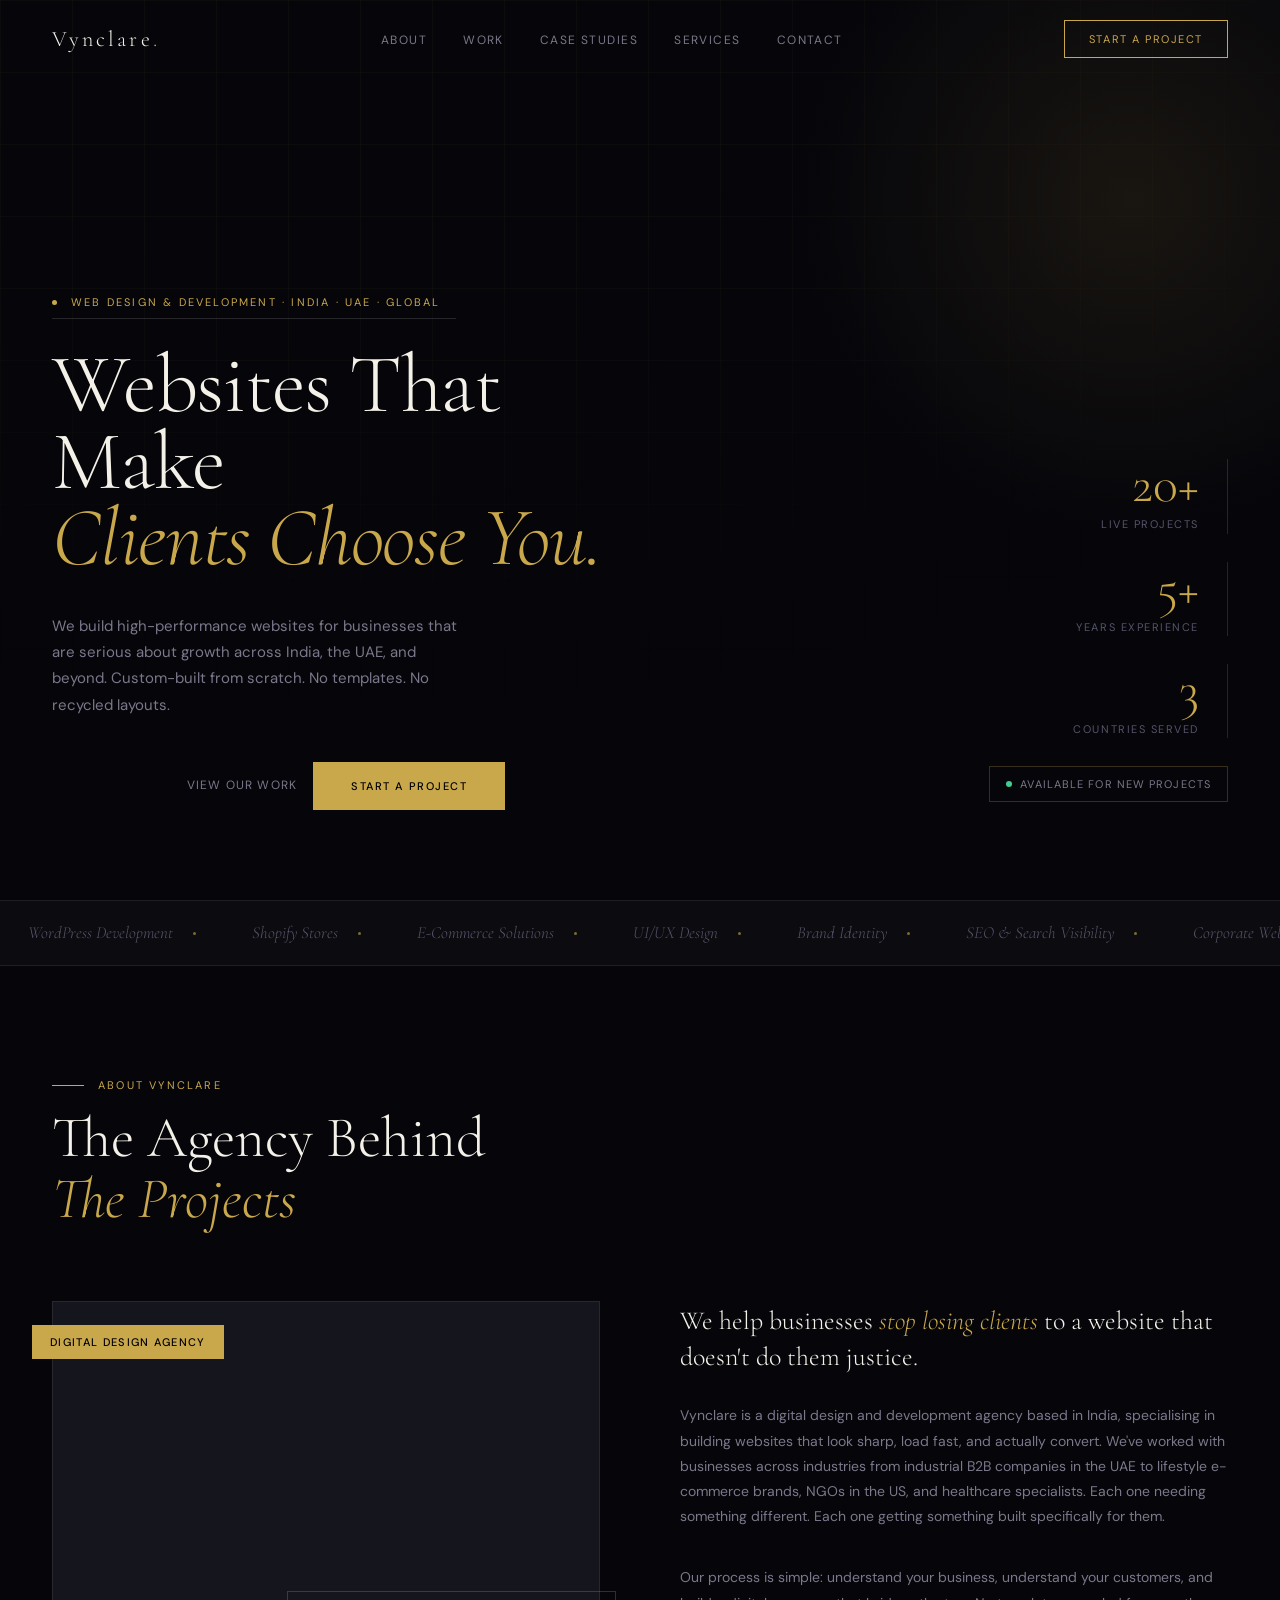
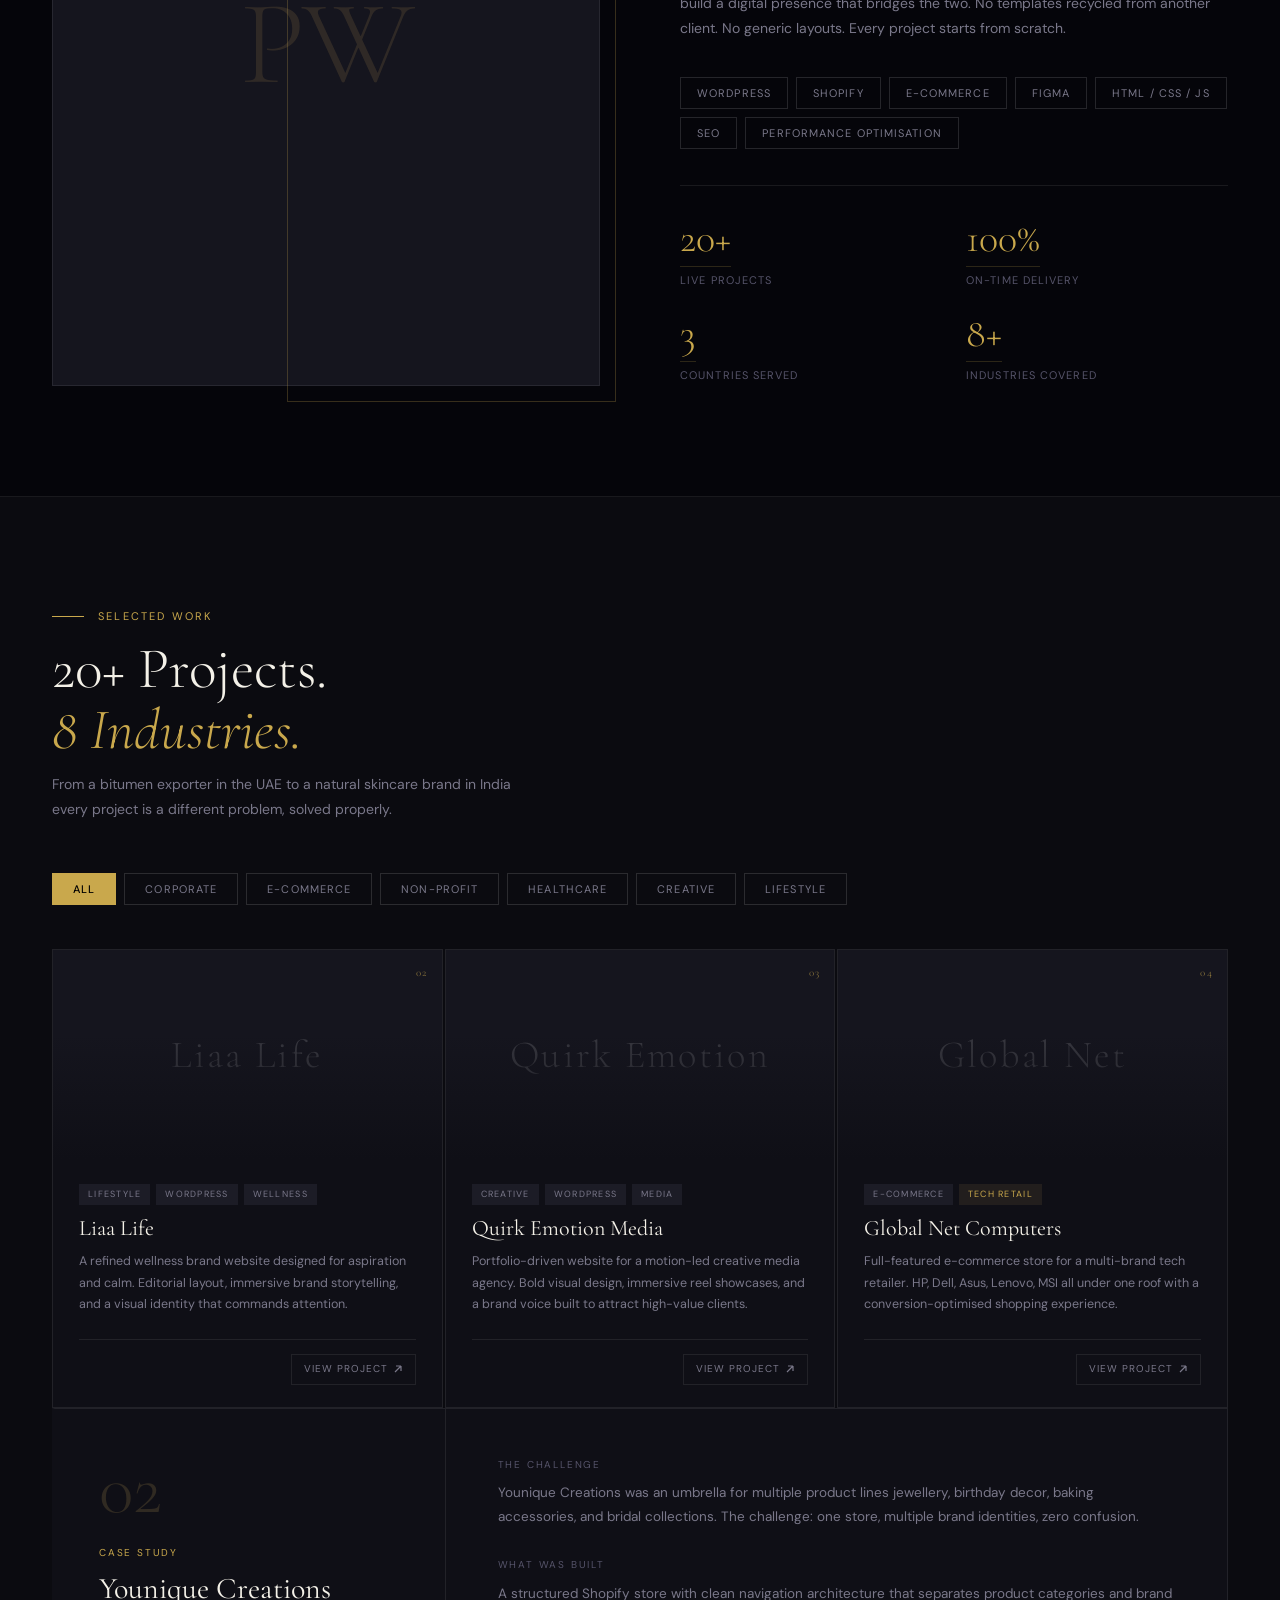
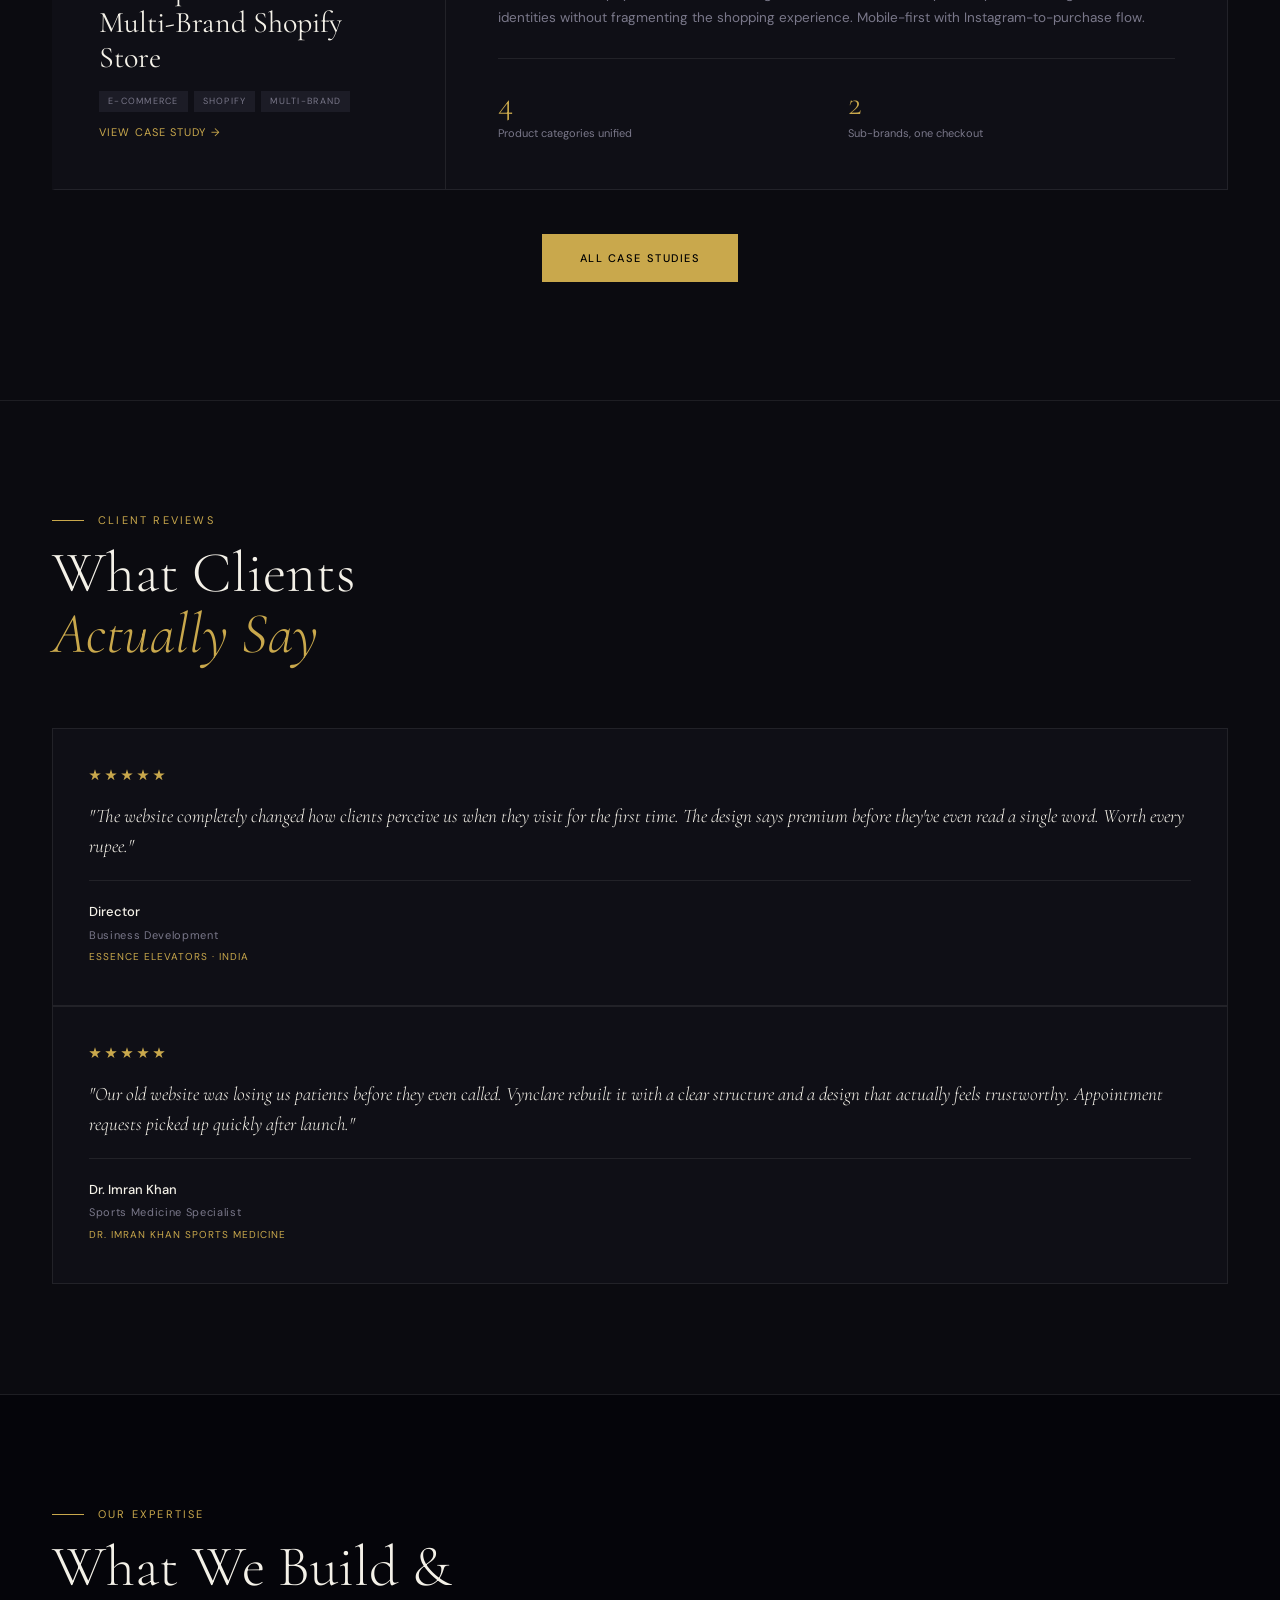
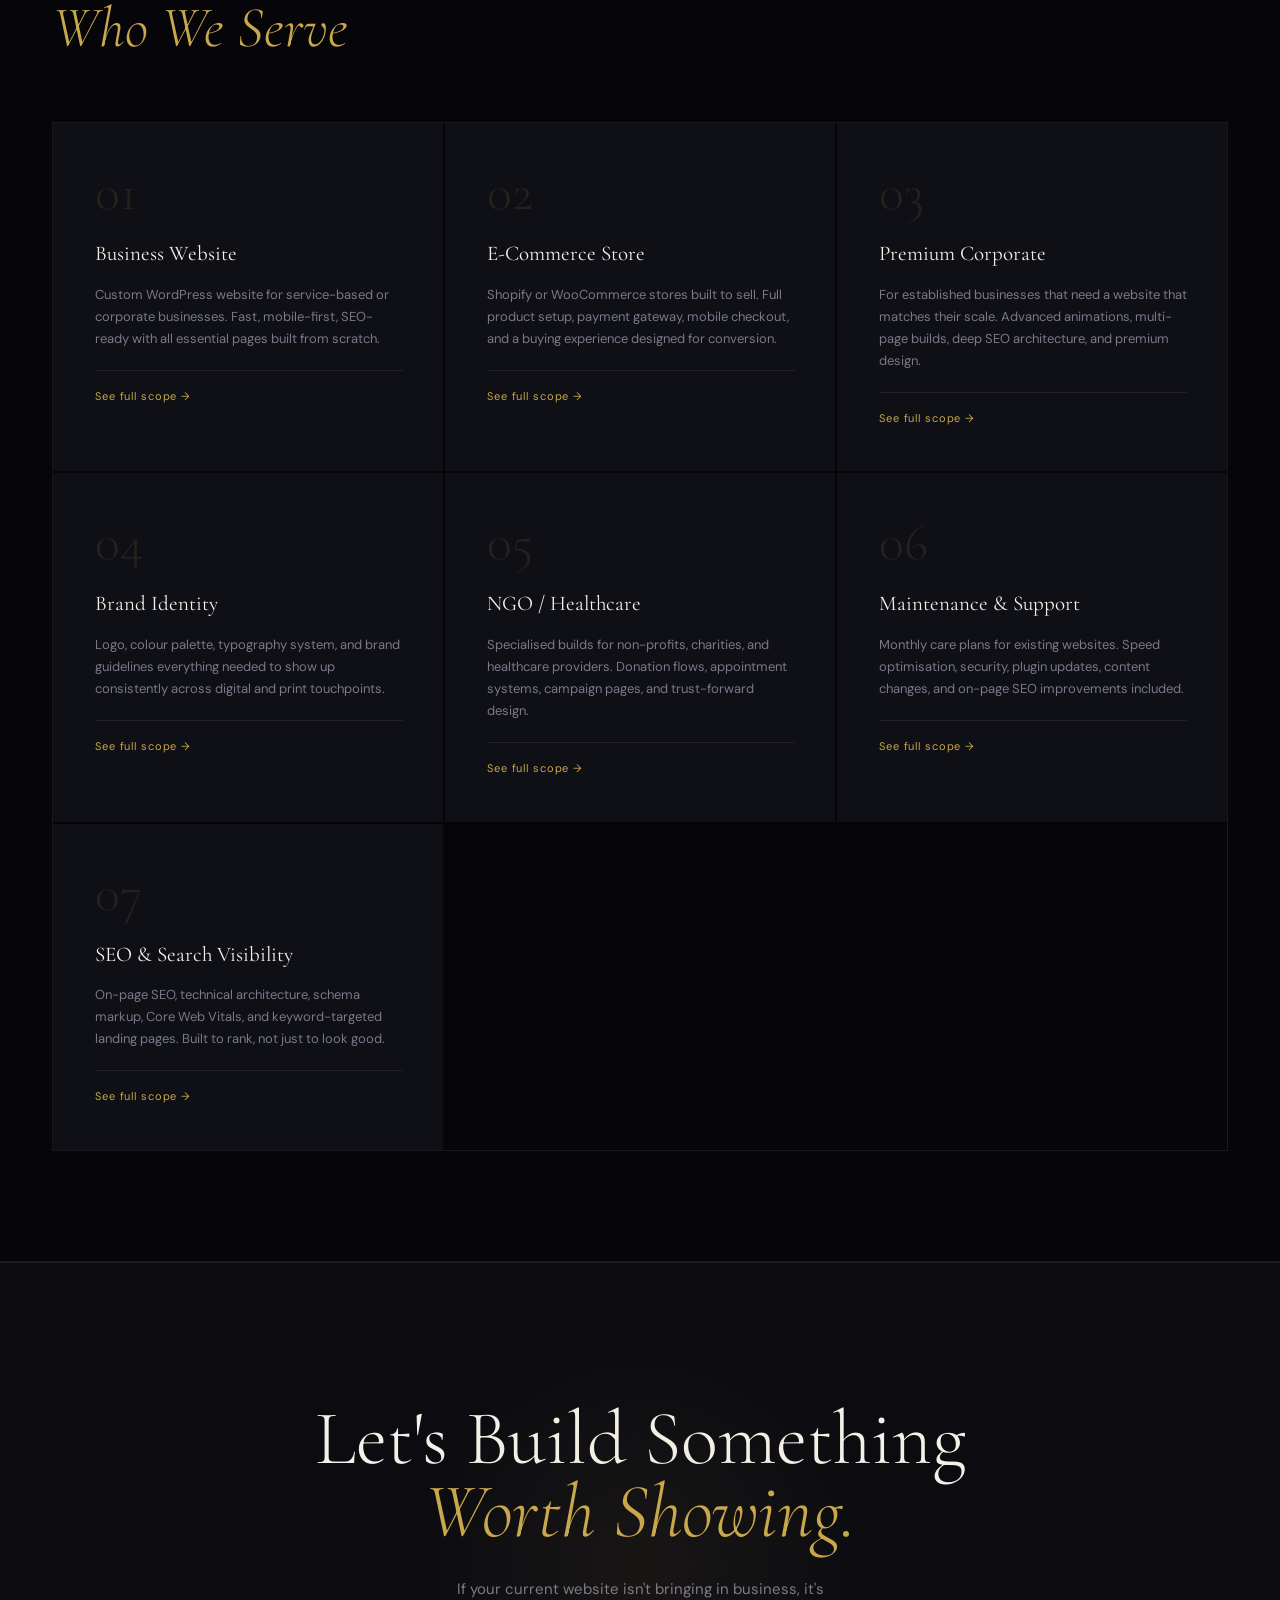
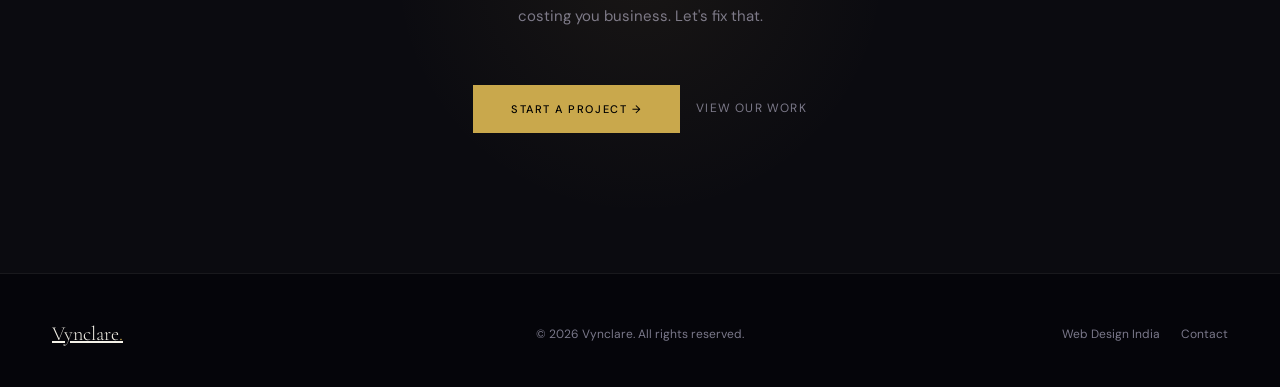
==== commit 9d8c480c: "Update index.html" ====
--- a/index.html
+++ b/index.html
@@ -68,7 +68,7 @@
       <em>Clients Choose You.</em>
     </h1>
     <p class="hero-body fade">We build high-performance websites for businesses that are serious about growth across India, the UAE, and beyond. Custom-built from scratch. No templates. No recycled layouts.</p>
-    <div class="hero-actions fade">
+    <div class="cta-actions fade">
       <a href="portfolio.html" class="btn-ghost">View Our Work</a>
       <a href="contact.html" class="btn-primary">Start a Project</a>
     </div>
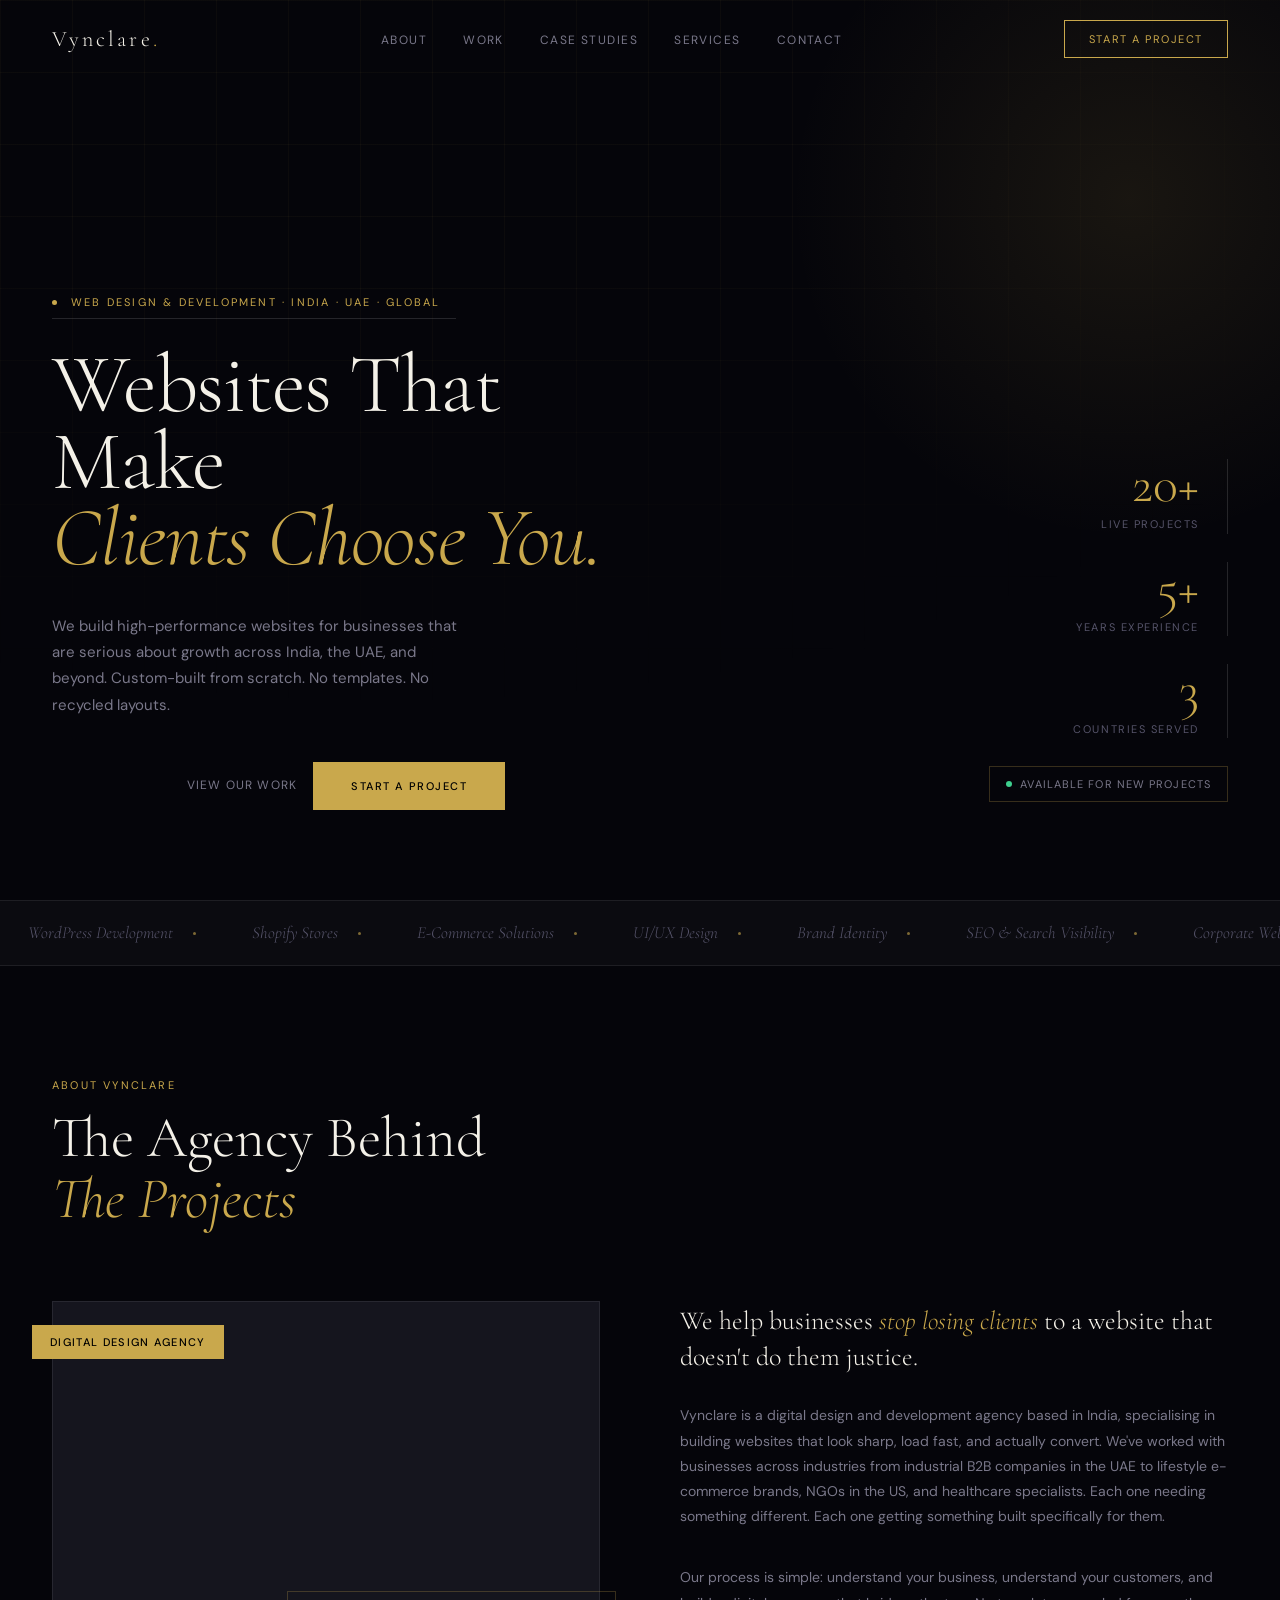
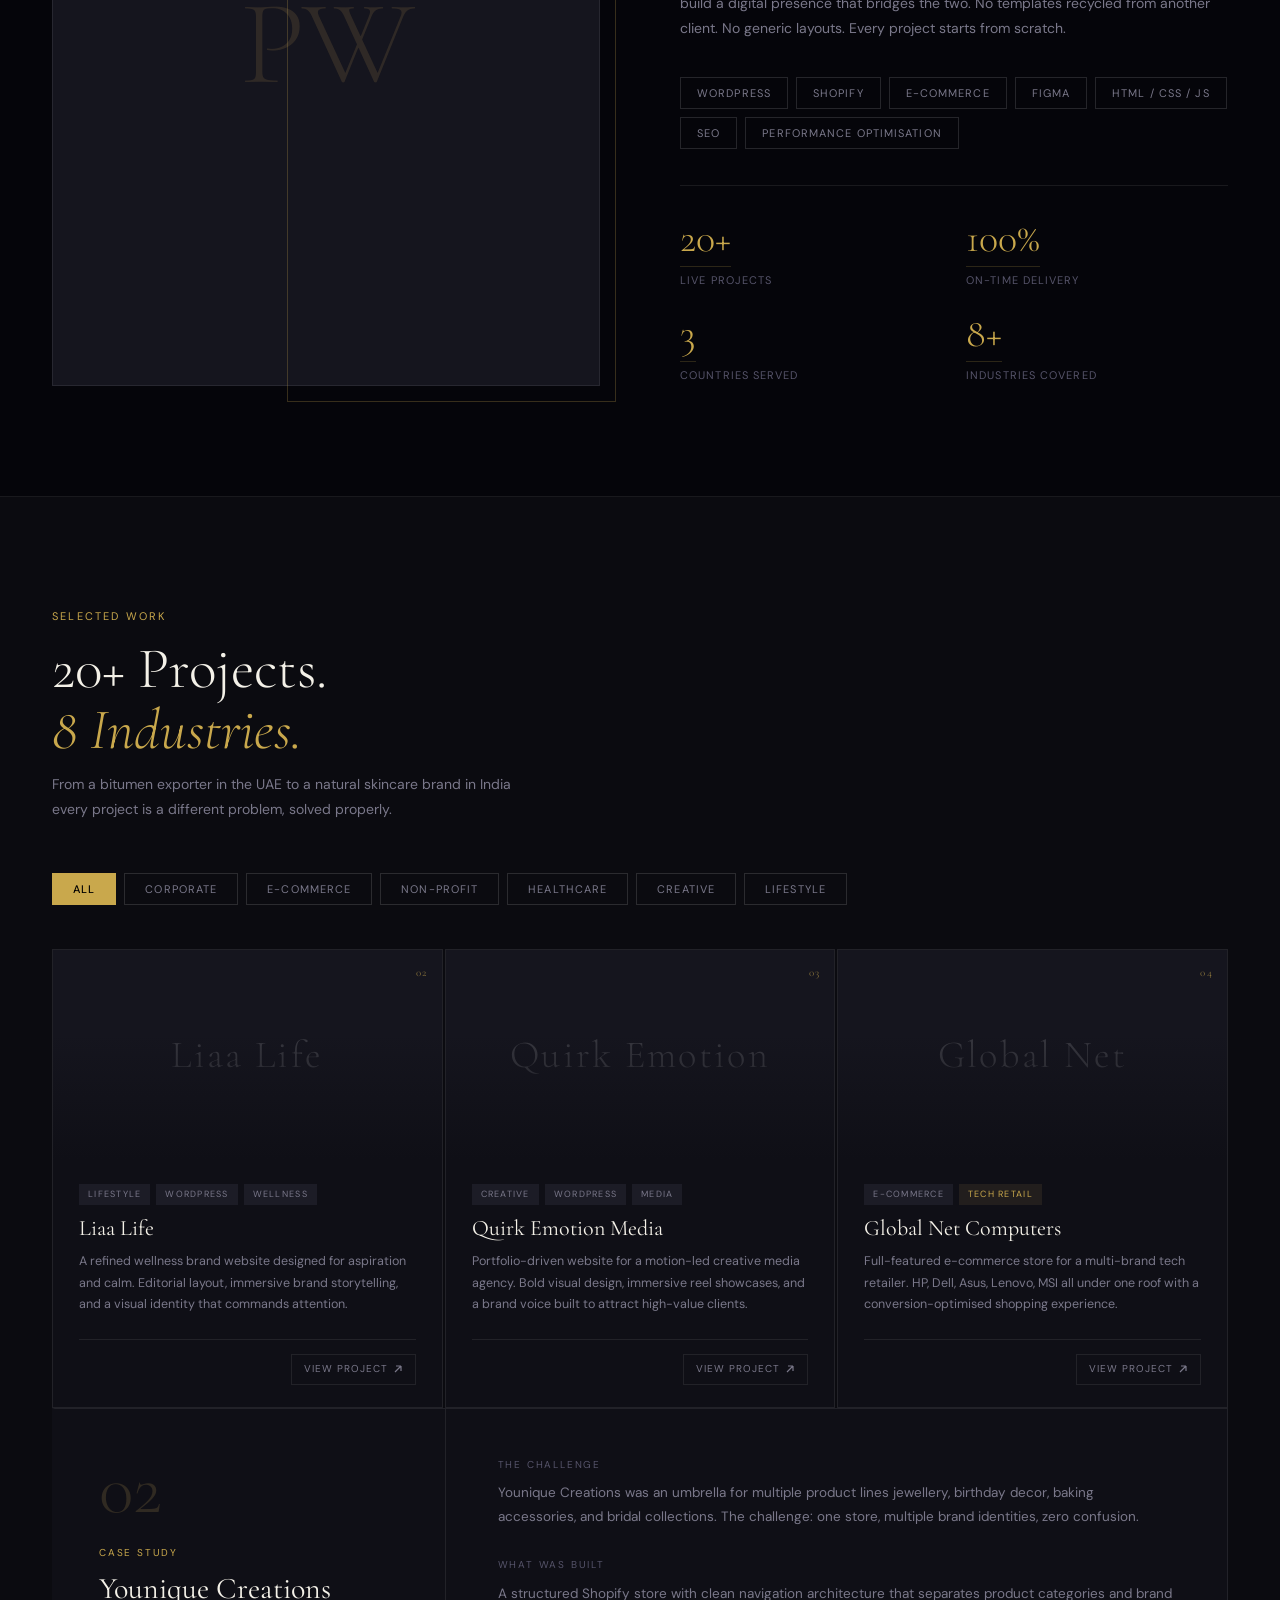
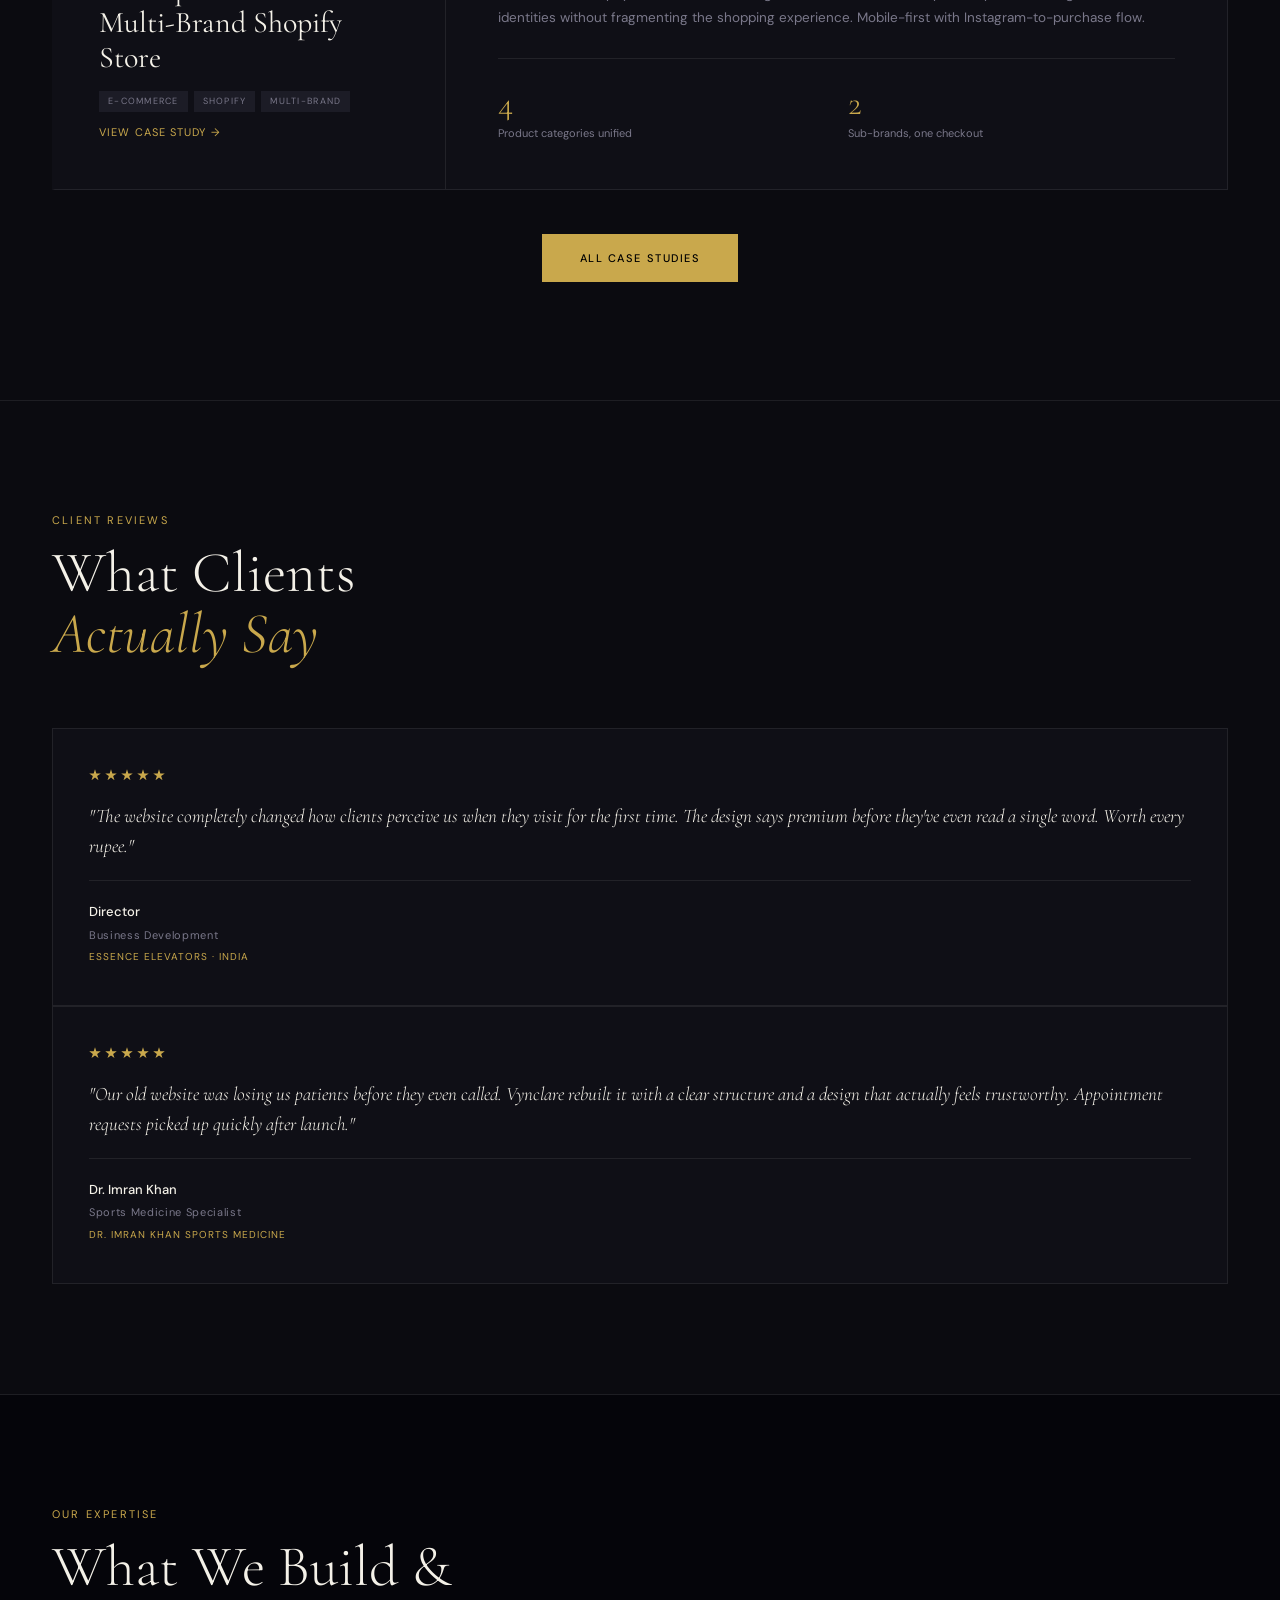
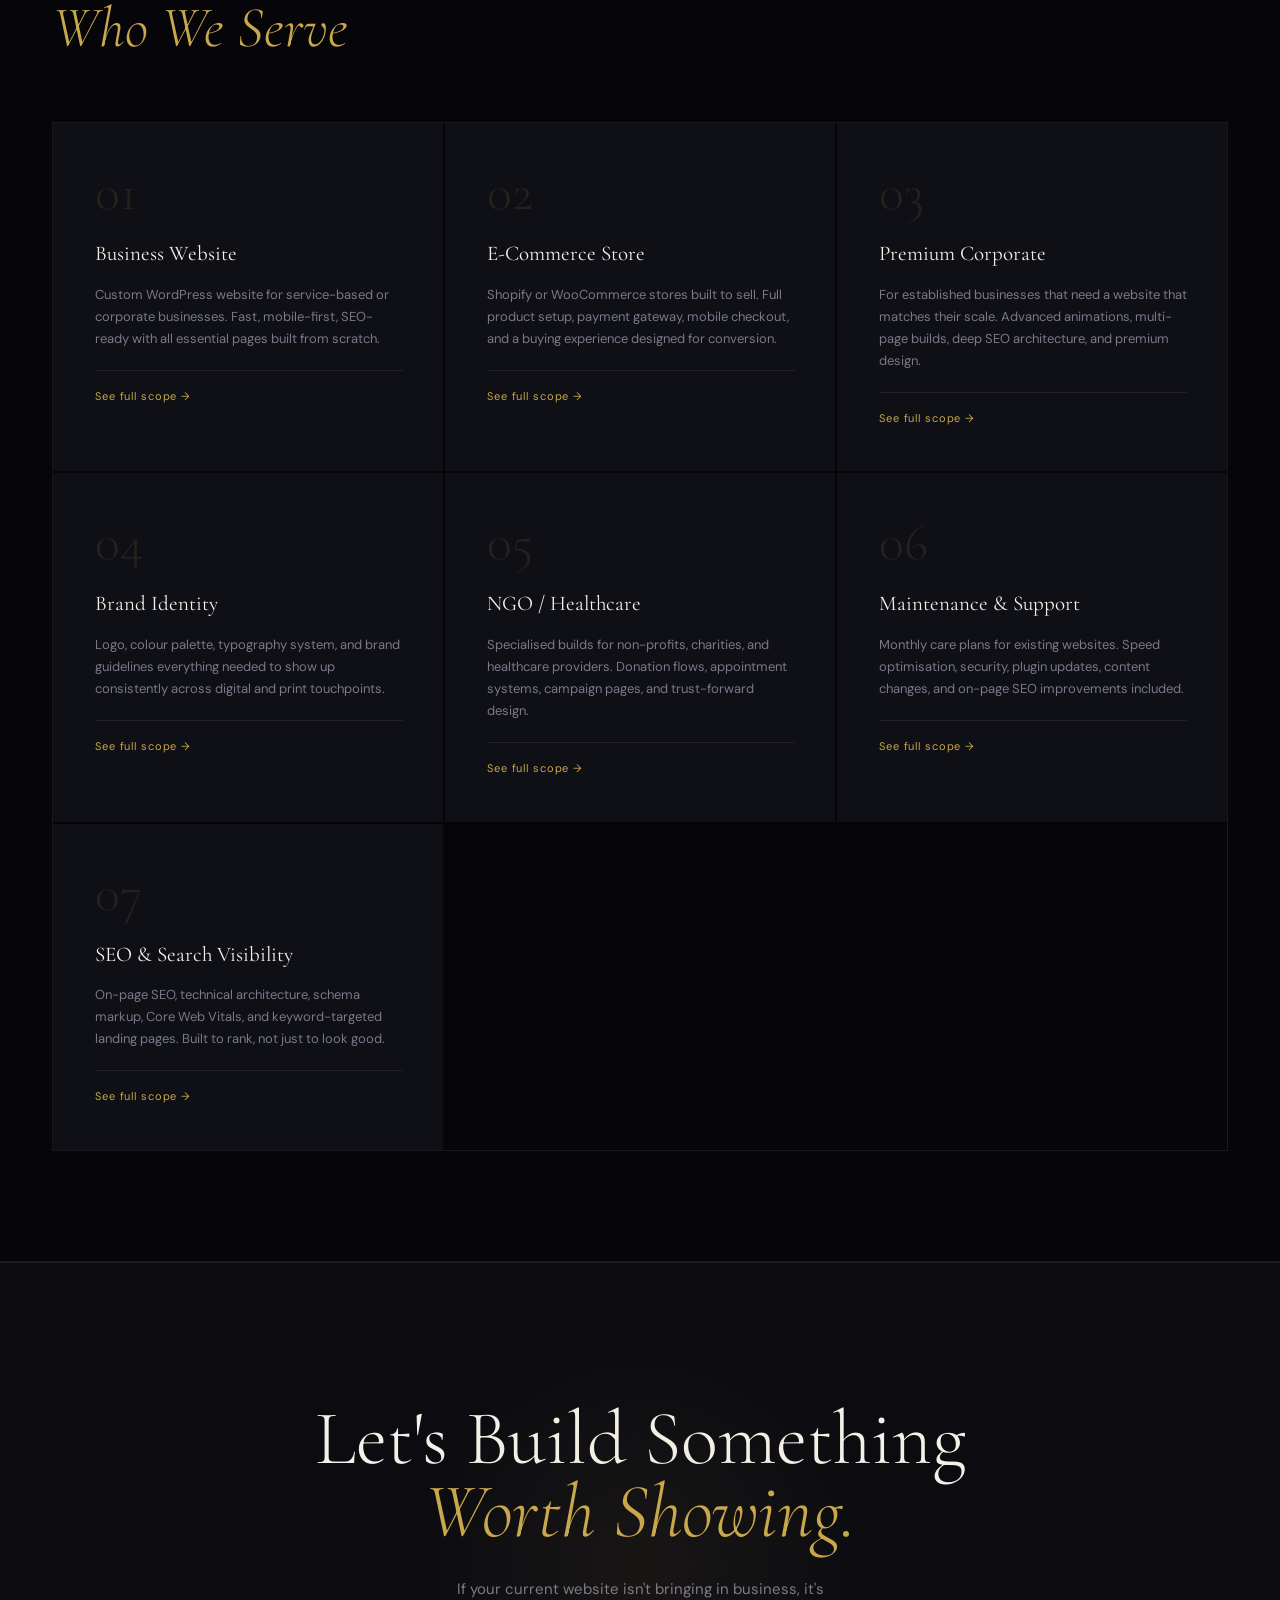
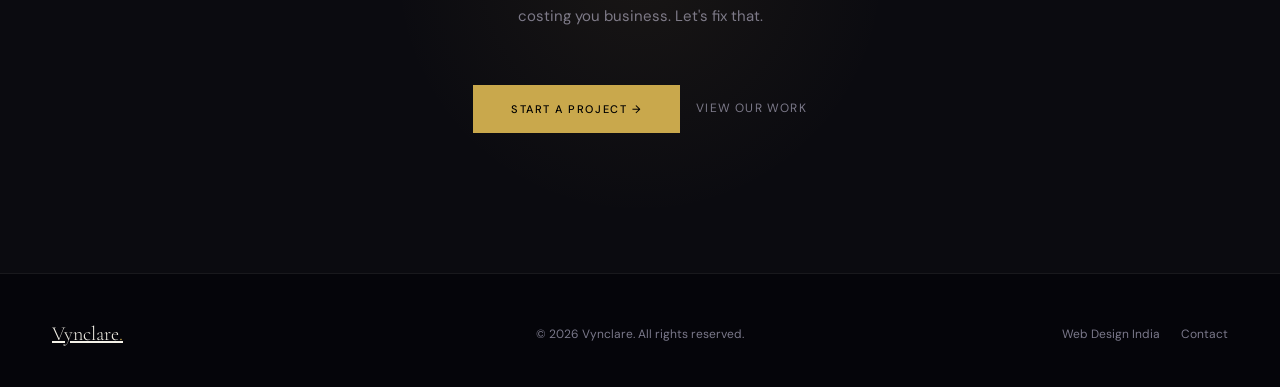
==== commit b2a876fc: "Update index.html" ====
--- a/index.html
+++ b/index.html
@@ -117,7 +117,7 @@
 
 <!-- ABOUT SNAPSHOT -->
 <section class="section" id="about">
-  <div class="section-eyebrow fade"><span class="line"></span><span>About Vynclare</span></div>
+  <div class="section-eyebrow fade"> <span>About Vynclare</span></div>
   <h2 class="section-title fade">The Agency Behind<br><em>The Projects</em></h2>
   <div class="about-grid">
     <div class="about-img-wrap fade">
@@ -146,7 +146,7 @@
 
 <!-- SELECTED WORK -->
 <section class="section" style="background:var(--dark);" id="work">
-  <div class="section-eyebrow fade"><span class="line"></span><span>Selected Work</span></div>
+  <div class="section-eyebrow fade"> <span>Selected Work</span></div>
   <h2 class="section-title fade">20+ Projects.<br><em>8 Industries.</em></h2>
   <p class="section-sub fade">From a bitumen exporter in the UAE to a natural skincare brand in India every project is a different problem, solved properly.</p>
   <div class="filter-wrap fade">
@@ -209,7 +209,7 @@
 
 <!-- TESTIMONIALS -->
 <section class="section" style="background:var(--dark);" id="reviews">
-  <div class="section-eyebrow fade"><span class="line"></span><span>Client Reviews</span></div>
+  <div class="section-eyebrow fade"> <span>Client Reviews</span></div>
   <h2 class="section-title fade">What Clients<br><em>Actually Say</em></h2>
   <div class="testimonials-grid">
     
@@ -229,7 +229,7 @@
 
 <!-- SERVICES OVERVIEW -->
 <section class="section">
-  <div class="section-eyebrow fade"><span class="line"></span><span>Our Expertise</span></div>
+  <div class="section-eyebrow fade"> <span>Our Expertise</span></div>
   <h2 class="section-title fade">What We Build &amp;<br><em>Who We Serve</em></h2>
   <div class="services-grid">
     <div class="service-item fade"><div class="service-num">01</div><div class="service-title">Business Website</div><p class="service-desc">Custom WordPress website for service-based or corporate businesses. Fast, mobile-first, SEO-ready with all essential pages built from scratch.</p><div class="service-price"><a href="services.html#business-website" style="color:var(--gold); text-decoration:none;">See full scope →</a></div></div>
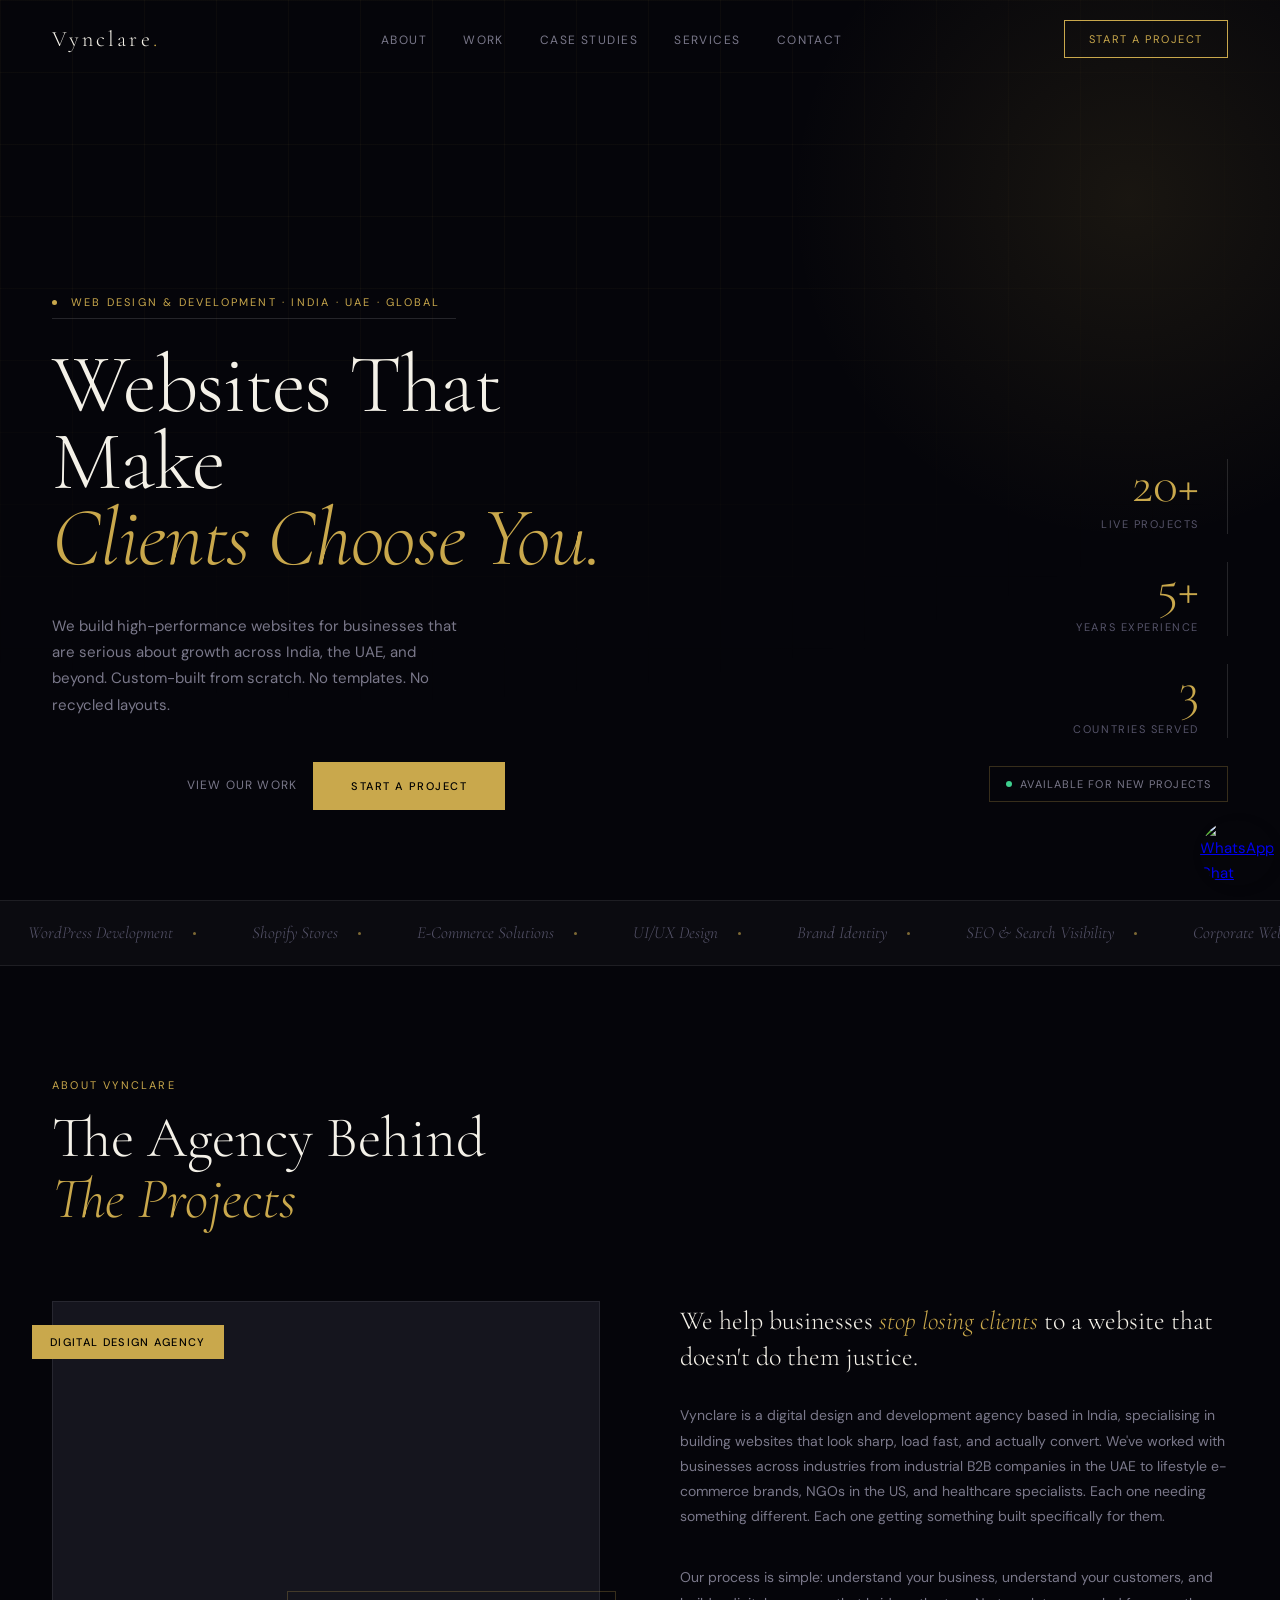
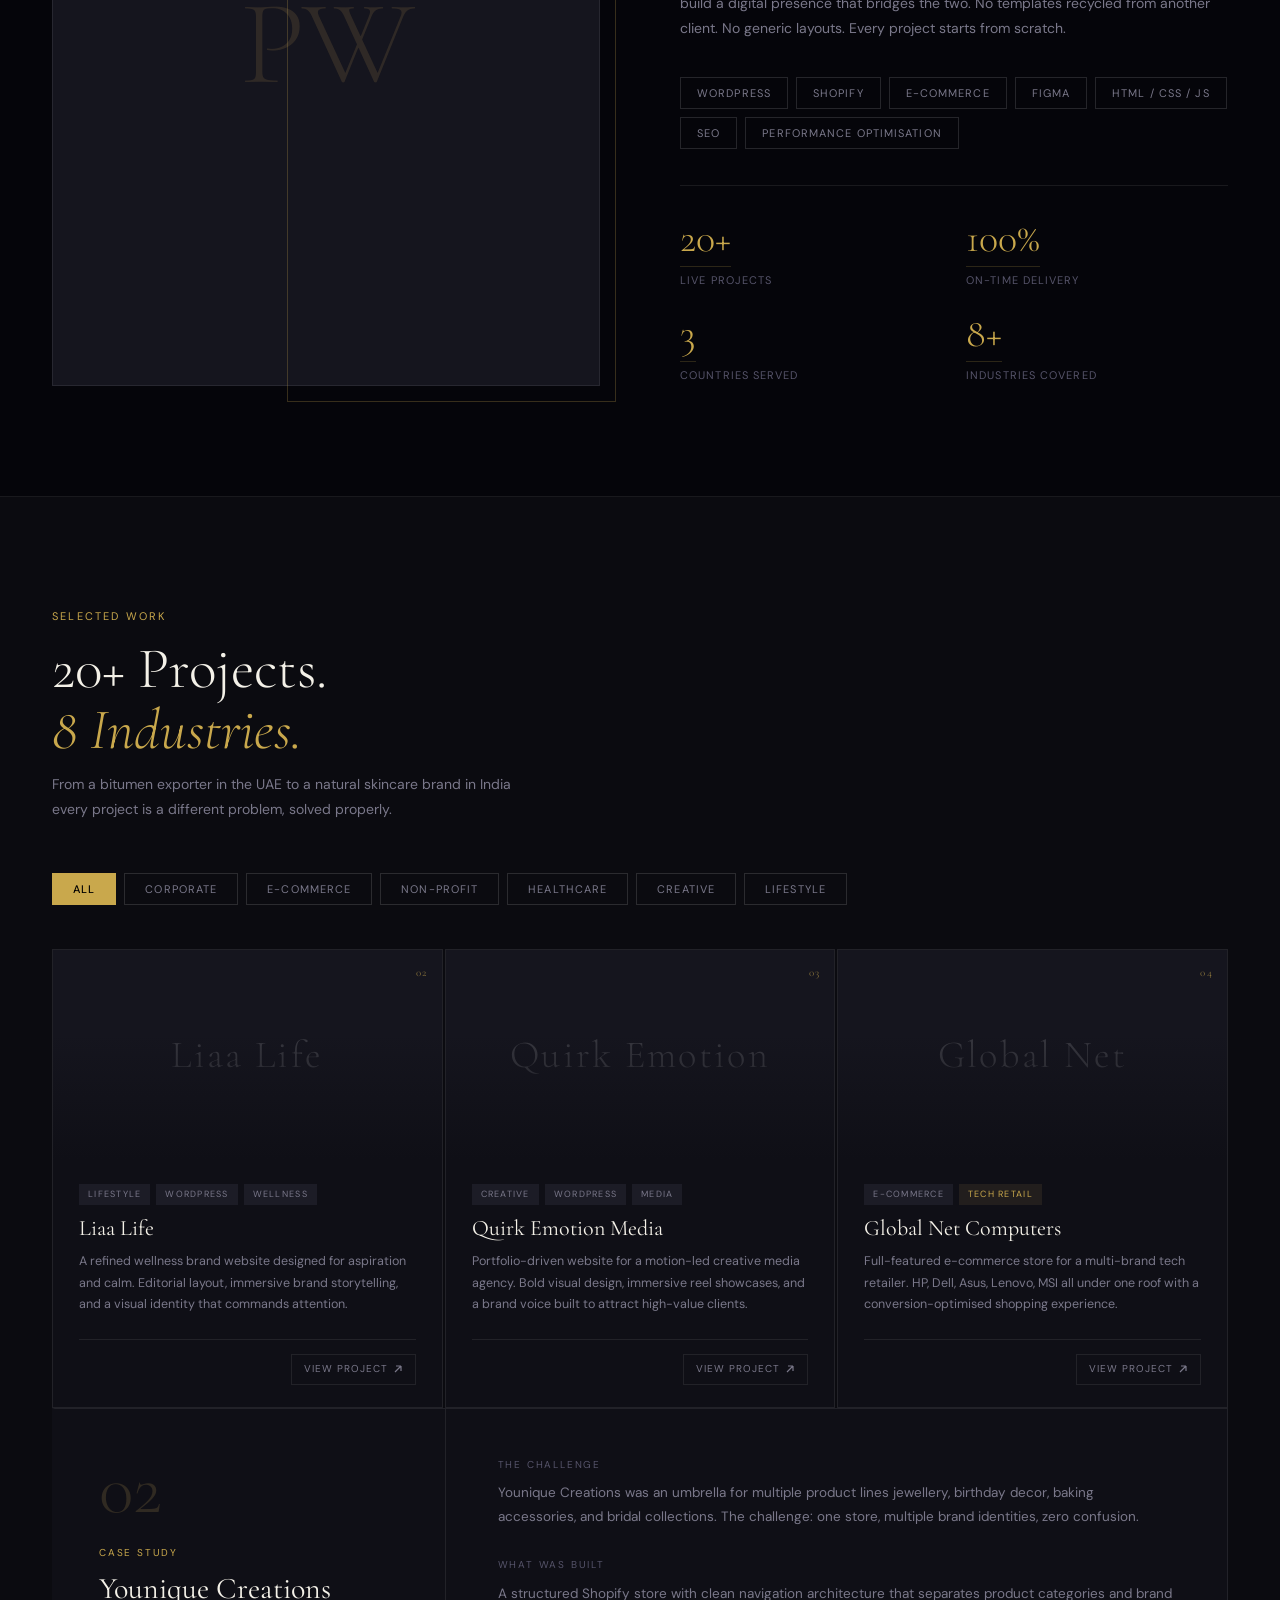
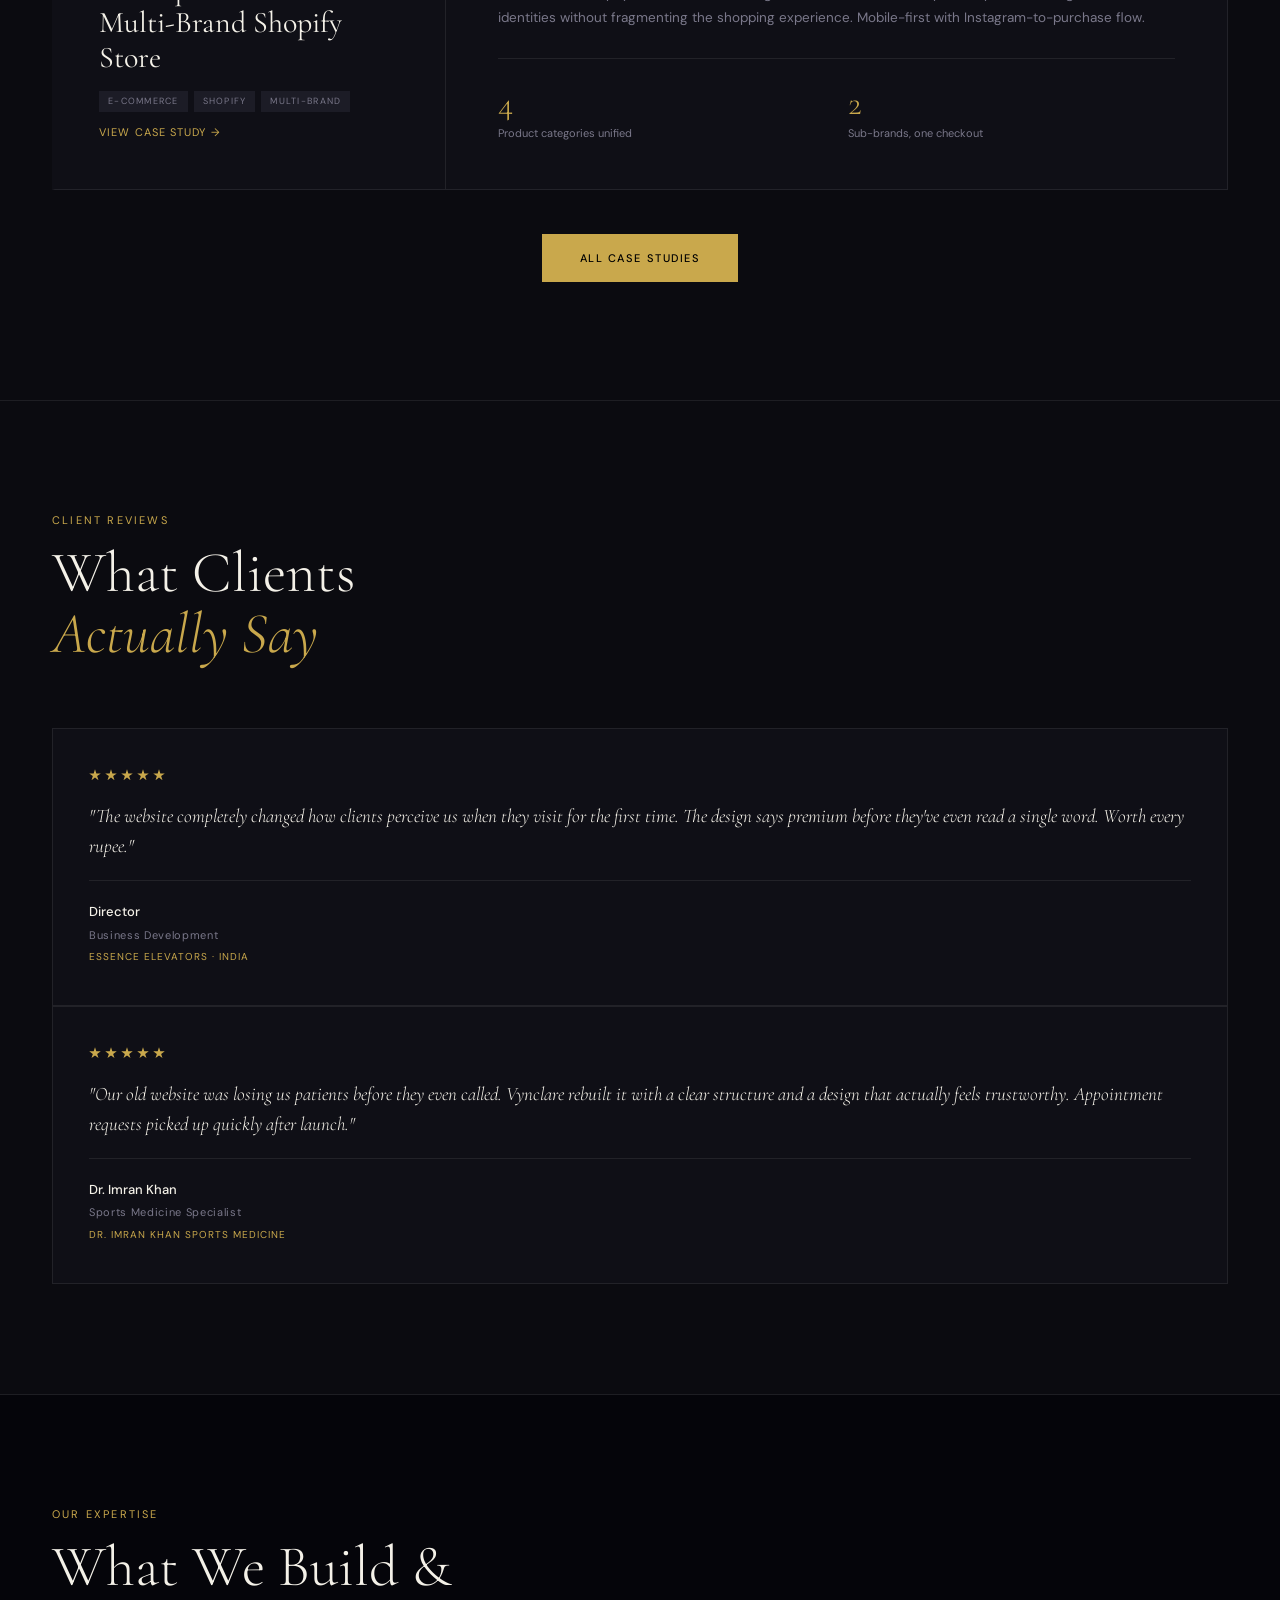
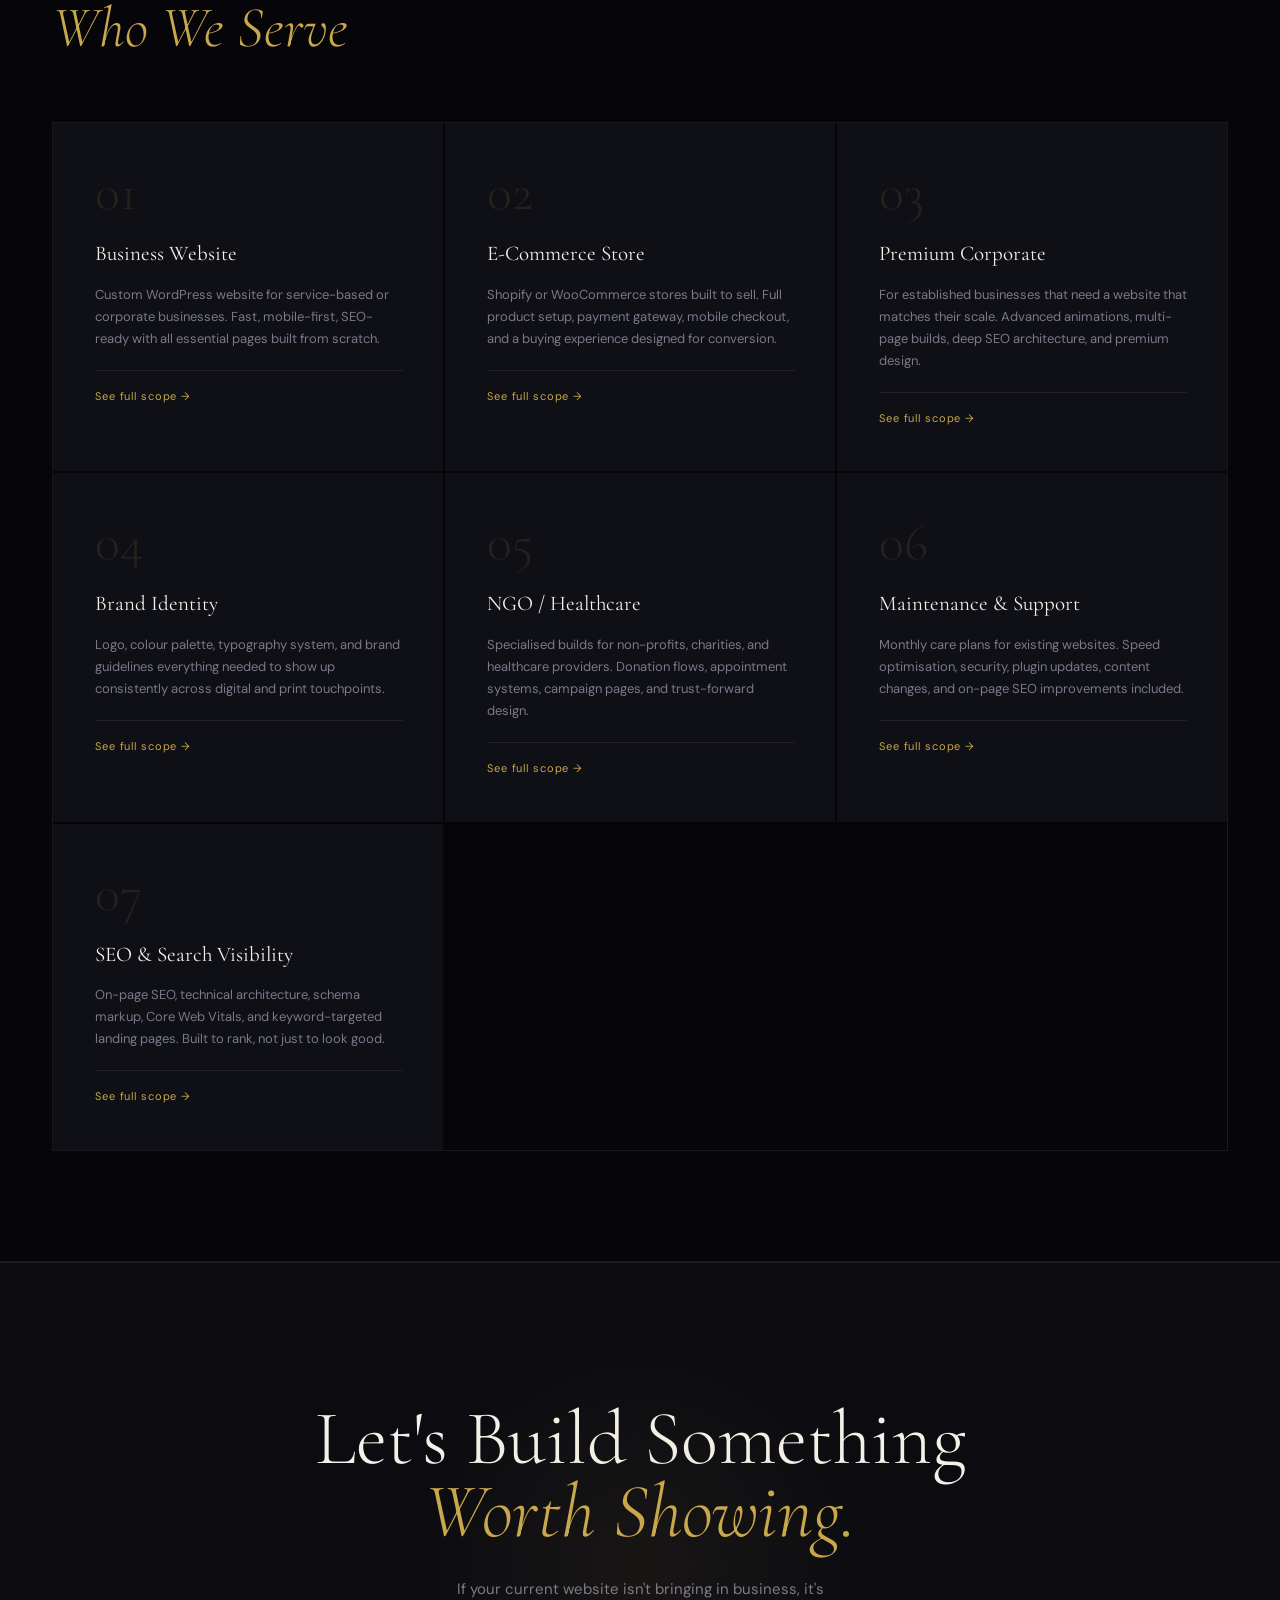
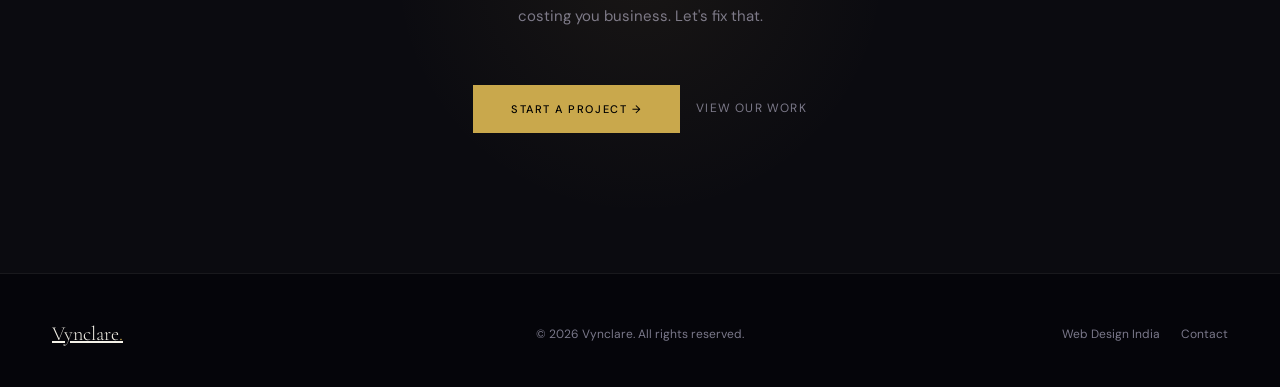
==== commit 08ae1de2: "Update index.html" ====
--- a/index.html
+++ b/index.html
@@ -252,6 +252,17 @@
   </div>
 </section>
 
+<!-- WhatsApp Floating Button -->
+<a href="https://wa.me/918454933524" 
+   class="whatsapp-float" 
+   target="_blank" 
+   aria-label="Chat on WhatsApp">
+   
+   <img src="https://cdn-icons-png.flaticon.com/512/733/733585.png" 
+        alt="WhatsApp Chat">
+</a>
+<!-- WhatsApp Floating Button end -->  
+  
 <!-- FOOTER -->
 <footer>
   <a href="index.html" class="footer-logo">Vynclare<span>.</span></a>
--- a/style.css
+++ b/style.css
@@ -426,3 +426,39 @@
 /* Values grid hover */
 .value-item { border-left: 2px solid transparent; transition: background .25s, border-color .25s; }
 .value-item:hover { border-left-color: var(--gold); }
+
+/* whatsapp icon */
+.whatsapp-float {
+    position: fixed;
+    width: 60px;
+    height: 60px;
+    bottom: 20px;
+    right: 20px;
+    z-index: 1000;
+}
+
+.whatsapp-float img {
+    width: 100%;
+    height: 100%;
+    border-radius: 50%;
+    box-shadow: 2px 2px 10px rgba(0,0,0,0.2);
+}
+
+/* Responsive adjustments */
+@media (max-width: 768px) {
+    .whatsapp-float {
+        width: 50px;
+        height: 50px;
+        bottom: 15px;
+        right: 15px;
+    }
+}
+
+@media (max-width: 480px) {
+    .whatsapp-float {
+        width: 45px;
+        height: 45px;
+        bottom: 12px;
+        right: 12px;
+    }
+}
